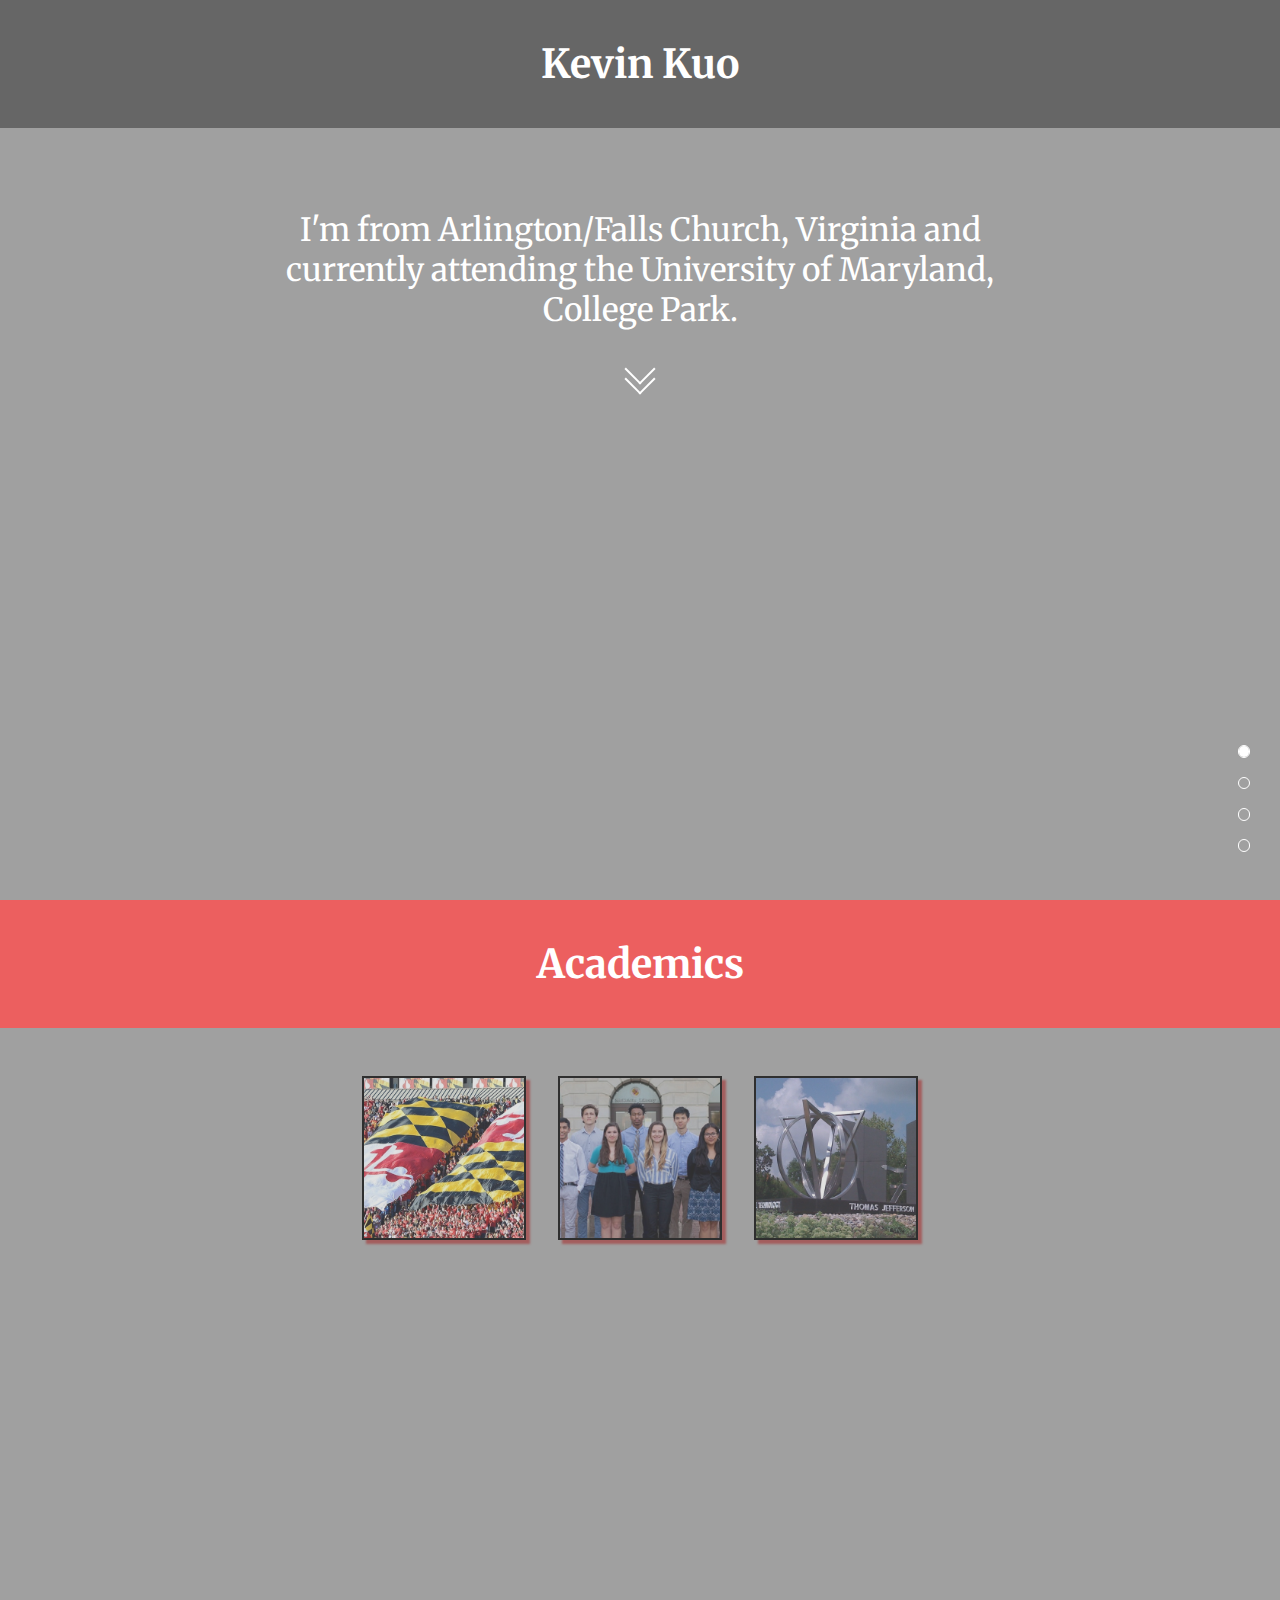
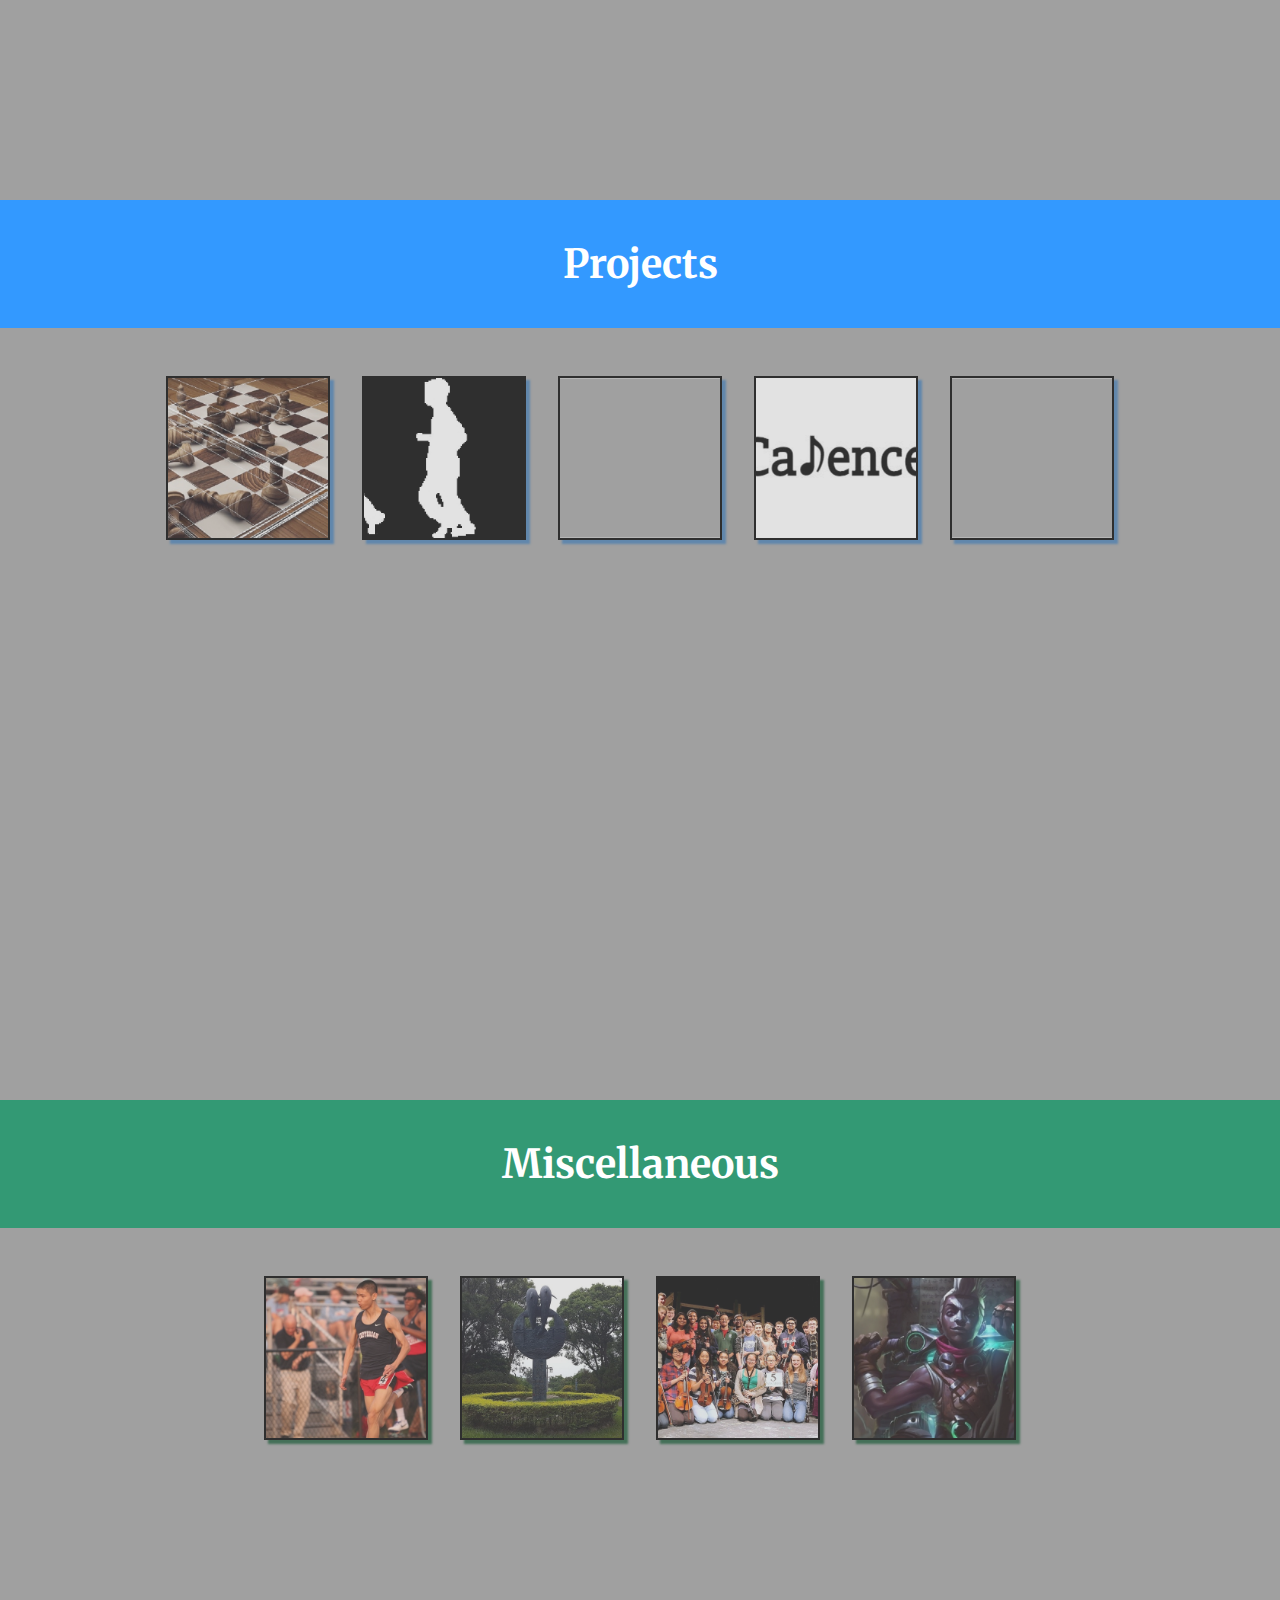
==== index.html @ a3e0287c "update aimar link" ====
<!DOCTYPE html>
<meta charset=utf-8>
	<html>
	<head>
		<link href="https://fonts.googleapis.com/css?family=Merriweather" rel="stylesheet">
		<link rel="stylesheet" type="text/css" href="assets/css/main.css">
		<script src="assets/js/jquery-3.3.1.js"></script>
		<script src="assets/js/jquery.scrollify.js"></script>
		<script src="assets/js/main.js"></script>
	</head>
    <body>
	
		<div id="home" class="section">
		
			<div class="banner active" id="banner0">
				<h1>Kevin Kuo</h1>
			</div>
			<div class="row imgs" desc="Kevin Kuo"></div>
			<div style="animation: fadeInDown 2s; overflow: hidden; margin: 0vh 20vw 0vh 20vw;">
				<p align="center">I'm from Arlington/Falls Church, Virginia and currently attending the University of Maryland, College Park.</p>
			</div>
			<div class="scroll"></div>
			<div class="scroll"></div>
		</div>
		
		<div id="academics" class="section">
		
			<div class="banner" id="banner1">
				<h1>Academics</h1>
			</div>
			
			<div class="row imgs" mySection=1 myID=0>
				<span class="imgbox" mySection=1 myid=1><img src="images/index/umd.jpg"></span>
				<span class="imgbox" mySection=1 myid=2><img src="images/index/aimar.jpg"></span>
				<span class="imgbox" mySection=1 myid=3><img src="images/index/tjhsst.jpg"></span>
			</div>
			
			<div class="content hidden">
			<div class="row single"><p>I'm majoring in Computer Science and Mathematics at UMD. I'm a member of the Gemstone Honors College and TASA (Taiwanese-American Student Association).</p></div>
			</div>
			
			<div class="content hidden">
			<div class="row single"><p><a href="https://umd-aimar.com/">Team AIMAR</a> (Artificially Intelligent Medical Assistant Robot) is an undergraduate Gemstone research team. Our goal is to combine techiniques from robotics, artificial intelligence, and bioinformatics to create a robot able to diagnose various illnesses and conditions.</p></div>
			</div>
			
			<div class="content hidden">
			<div class="row single"><p>TJHSST (Thomas Jefferson High School for Science and Technology) is a magnet high school in Alexandria, Virginia. Outside of class, I ran on the track team and played violin for Symphonic and Pit Orchestra.</p></div>
			</div>
		
		</div>
		
		<div id="projects" class="section">
			
			<div class="banner" id="banner2">
				<h1>Projects</h1>
			</div>
			
			<div class="row imgs"  mySection=2 myid=0>
				<span class="imgbox" mySection=2 myid=1><img src="images/index/chess.jpg"></span>
				<span class="imgbox" mySection=2 myid=2><img src="images/index/gait.jpg"></span>
				<span class="imgbox" mySection=2 myid=3><img src=""></span>
				<span class="imgbox" mySection=2 myid=4><img src="images/index/cadence.jpg"></span>
				<span class="imgbox" mySection=2 myid=5><img src="images/index/oasis.jpg"></span>
			</div>
			
			<div class="content hidden">
			<div class="row single"><p>My <a href="https://github.com/imkevinkuo">Github</a> contains projects from high school Artificial Intelligence and Parallel Computing courses, as well as solutions to CodeSignal and foo.bar challenges.</p></div>
			<p>Languages: C, C++, Python</p>
			</div>
			
			<div class="content hidden">
			<div class="row single"><p>This is my Computer Systems <a href="https://github.com/imkevinkuo/human-gait">senior research project</a>. It extracts data from videos of humans walking on treadmills.</p></div>
			<p>Languages: Python</p>
			</div>
			
			<div class="content hidden">
			<div class="row single"><p>Originally intended to include a large RPG storyline, <a href="elementals.html">Elementals</a> is a server-side Minecraft plugin that adds factions, abilities, and upgrades to the game.</p></div>
			<p>Languages: Java, Minecraft/Spigot API, HTML, CSS, JS</p>
			</div>
			
			<div class="content hidden">
			<div class="row single"><p><a href="rhythm.html">Cadence</a> is a work-in-progress web app that converts your taps into notated rhythm.</p></div>
			<p>Languages: HTML, CSS, JS</p>
			</div>
			
			<div class="content hidden">
			<div class="row single"><p>A Chrome extension for Travian v4. Plugs oasis troop counts into the calculator hosted on <a href="http://travian.kirilloid.ru">travian.kirlloid.ru</a>.</p><p><a href="kirilloid-oasis.zip" download>Download</a> and load into developer mode Chrome as an "unpacked extension".</p></div>
			<p>Languages: JS</p>
			</div>			
			
			
		</div>
		
		<div id="misc" class="section">
		
			<div class="banner" id="banner3">
				<h1>Miscellaneous</h1>
			</div>
			
			<div class="row imgs" mySection=3 myid=0>
				<span class="imgbox" mySection=3 myid=1><img src="images/index/trackrace.jpg"></span>
				<span class="imgbox" mySection=3 myid=2><img src="images/index/tamkangkoi.jpg"></span>
				<span class="imgbox" mySection=3 myid=3><img src="images/index/pit.jpg"></span>
				<span class="imgbox" mySection=3 myid=4><img src="images/index/ekko.jpg"></span>
			</div>
			
			<div class="content hidden">
			<div class="row single"><p>I was a captain for my high school track team and specialized in the 400m dash (and shorter races).</p></div>
			</div>
			
			<div class="content hidden">
			<div class="row single"><p>I'm a second generation Taiwanese-American. I recently visited Taiwan in summer of 2017, living for two months at Tamkang University in Taipei as part of the Overseas Study Program for Expatriate Youth.</p></div>
			</div>
			
			<div class="content hidden">
			<div class="row single"><p>I've been playing violin for 9 years. I've also transcribed a few pieces of music on <a href="https://musescore.com/user/113601/scores/5156343">Musescore</a>.</p></div>
			</div>
			
			<div class="content hidden">
			<div class="row single">
			<p>League of Legends is a MOBA-genre PC game. Here's a few articles by me and coaching I sometimes offer.</p></div>
			<div class="row triple">
			<p>Article: <a href="ekko.html">The Rise and Fall of Tank Ekko</a></p>
			<p>Analysis: <a href="jarvan.html">Jarvan IV Itemization for Top Lane</a></p>
			<p>League Coaching: <a href="https://www.leaguecoaching.gg/coach.php?id=94583">SaltMining</a></p></div>
			</div>
		</div>
    </body>
	</html>
---- assets/css/main.css ----
p, h1 {
	color: white;
	margin: 0;
	font-family: 'Merriweather', serif;
}
p {
	font-size: 2em;
	margin: 2vh 2vw 2vh 2vw;
	text-align: center;
}
h1 {
	text-align: center;
	font-size: 2.5em;
}
body {
	padding: 0;
	margin: 0;
	background-color: rgb(160, 160, 160);
}
html {
	font-size: 1em;
}
/* ARROWS */
.scroll {
	position: relative;
	font-size: 1.3em;
	display: block;
	height: 10px;
	animation: fadeInDown 1s;
}
.scroll:after {
	content: '';
	width: 20px;
	height: 20px;
	position: absolute;

	margin: auto;
	top: 10px;
	right: 0;

	left: 0;
	-webkit-animation:3s arrow infinite ease;	
	animation:3s arrow infinite ease;
}
.scroll:after {
	border-right:2px solid #FFF;
	border-bottom:2px solid #FFF;
	-ms-transform:rotate(45deg);
	-webkit-transform:rotate(45deg);
	transform:rotate(45deg);

}
@-webkit-keyframes arrow {
  0%, 100% {
    top: 0vh;
  }
  50% {
    top: 8vh;
  }
}
@keyframes arrow {
  0%, 100% {
    top: 0vh;
  }
  50% {
    top: 8vh;
  }
}

/* TOP BANNER */
.banner {
	margin: 0vh 0vw 0vh 0vw;
	height: 8rem;
	display: flex;
	align-items: center;
	animation: fadeOut 1s;
}
.banner.active {
	opacity: 1;
	animation: fadeIn 2s;
}
.banner > h1 {
	width: 100%;
	text-align: center;
}
#banner0 {
	background-color: rgba(102, 102, 102, 1);
}
#banner1 {
	background-color: rgba(236, 95, 95, 1);
}
#banner2 {
	background-color: rgba(51, 153, 255, 1);
}
#banner3 {
	background-color: rgba(51, 153, 116, 1);
}

/* IMAGE BOXES */
.row {
	display: flex;
	padding: 2rem 1rem;
	justify-content: center;
	flex-wrap: wrap;
}
.imgbox {
	width: 10rem;
	height: 10rem;
	margin: 1rem;
	border: 2px solid black;
	
	overflow: hidden;
	opacity: 0.7;
	transition: width 0.4s, opacity 0.4s;
	
	cursor: pointer;
	user-select: none;
}
.imgbox.active {
	animation: popIn 0.8s cubic-bezier(0.175, 0.885, 0.32, 1.275);
	animation-fill-mode: backwards;
}
.imgbox > img {
	height: 100%;
	width: 20rem;
	transform: translateX(-25.58%);
	transition: transform 0.4s;
}
.imgbox:not(.nohover):hover {
	width: 20rem;
	opacity: 1;
}
.imgbox:not(.nohover):hover > img {
	transform: translateX(0%);
}
#academics .imgbox {
	box-shadow: 4px 4px 2px rgb(165, 67, 67);
}
#projects .imgbox {
	box-shadow: 4px 4px 2px rgb(71, 125, 178);
}
#misc .imgbox {
	box-shadow: 4px 4px 2px rgb(31, 93, 59);
}
@keyframes popIn {
	from {
		width: 0;
		height: 0;
		border: 0px solid black;
	}
	to {
		width: 10rem;
		height: 10rem;
		border: 2px solid black;
	}
}

/* CONTENT */
.content {
	animation: fadeInDown 0.5s;
}
.single > * {
	flex-basis: 66.66%;
}
.double > * {
	flex-basis: 33.33%;
}
.triple > * {
	flex-basis: 22.22%;
}
.hidden {
	display: none;
}


/* ANIMATIONS */

@keyframes fadeOut {
	from {
		opacity: 1;
	}
	to {
		opacity: 0;
	}
}
@keyframes fadeIn {
	from {
		opacity: 0;
	}
	to {
		opacity: 1;
	}
}
@-webkit-keyframes fadeInDown {
  from {
    opacity: 0;
    -webkit-transform: translate3d(0, -6vw, 0);
    transform: translate3d(0, -6vw, 0);
  }

  to {
    opacity: 1;
    -webkit-transform: translate3d(0, 0, 0);
    transform: translate3d(0, 0, 0);
  }
}

@keyframes fadeInDown {
  from {
    opacity: 0;
    -webkit-transform: translate3d(0, -6vw, 0);
    transform: translate3d(0, -6vw, 0);
  }

  to {
    opacity: 1;
    -webkit-transform: translate3d(0, 0, 0);
    transform: translate3d(0, 0, 0);
  }
}

@-webkit-keyframes fadeInUp {
  from {
    opacity: 0;
    -webkit-transform: translate3d(0, 6vw, 0);
    transform: translate3d(0, 6vw, 0);
  }

  to {
    opacity: 1;
    -webkit-transform: translate3d(0, 0, 0);
    transform: translate3d(0, 0, 0);
  }
}

@keyframes fadeInUp {
  from {
    opacity: 0;
    -webkit-transform: translate3d(0, 6vw, 0);
    transform: translate3d(0, 6vw, 0);
  }

  to {
    opacity: 1;
    -webkit-transform: translate3d(0, 0, 0);
    transform: translate3d(0, 0, 0);
  }
}

@-webkit-keyframes fadeInLeft {
  from {
    opacity: 0;
    -webkit-transform: translate3d(-10vw, 0, 0);
    transform: translate3d(-10vw, 0, 0);
  }

  to {
    opacity: 1;
    -webkit-transform: translate3d(0, 0, 0);
    transform: translate3d(0, 0, 0);
  }
}

@keyframes fadeInLeft {
  from {
    opacity: 0;
    -webkit-transform: translate3d(-10vw, 0, 0);
    transform: translate3d(-10vw, 0, 0);
  }

  to {
    opacity: 1;
    -webkit-transform: translate3d(0, 0, 0);
    transform: translate3d(0, 0, 0);
  }
}

@-webkit-keyframes fadeInLeft {
  from {
    opacity: 0;
    -webkit-transform: translate3d(10vw, 0, 0);
    transform: translate3d(10vw, 0, 0);
  }

  to {
    opacity: 1;
    -webkit-transform: translate3d(0, 0, 0);
    transform: translate3d(0, 0, 0);
  }
}

@keyframes fadeInRight {
  from {
    opacity: 0;
    -webkit-transform: translate3d(10vw, 0, 0);
    transform: translate3d(10vw, 0, 0);
  }

  to {
    opacity: 1;
    -webkit-transform: translate3d(0, 0, 0);
    transform: translate3d(0, 0, 0);
  }
}

/* Pagination */
.pagination {
	position: fixed;
	right: 2vw;
	bottom: 2vh;
	z-index: 10;
}
.pagination li {
	display: block;
	height: 1.6vh;
	width: 1.6vh;
	margin-bottom: 1vh;
	color: white;
	position: relative;
	padding: 4px;
}
.pagination li.active:after {
	box-shadow:inset 0 0 0 5px;
}
.pagination li:after {
	-webkit-transition:box-shadow 0.5s ease;
	transition:box-shadow 0.5s ease;
	width: 1.2vh;
	height: 1.2vh;
	display: block;
	border: 1px solid;
	border-radius: 50%;
	content: '';
	position: absolute;
	margin: auto;
	top: 0;
	right: 4px;
	bottom: 0;
}
ol, ul {
	list-style: none;
}
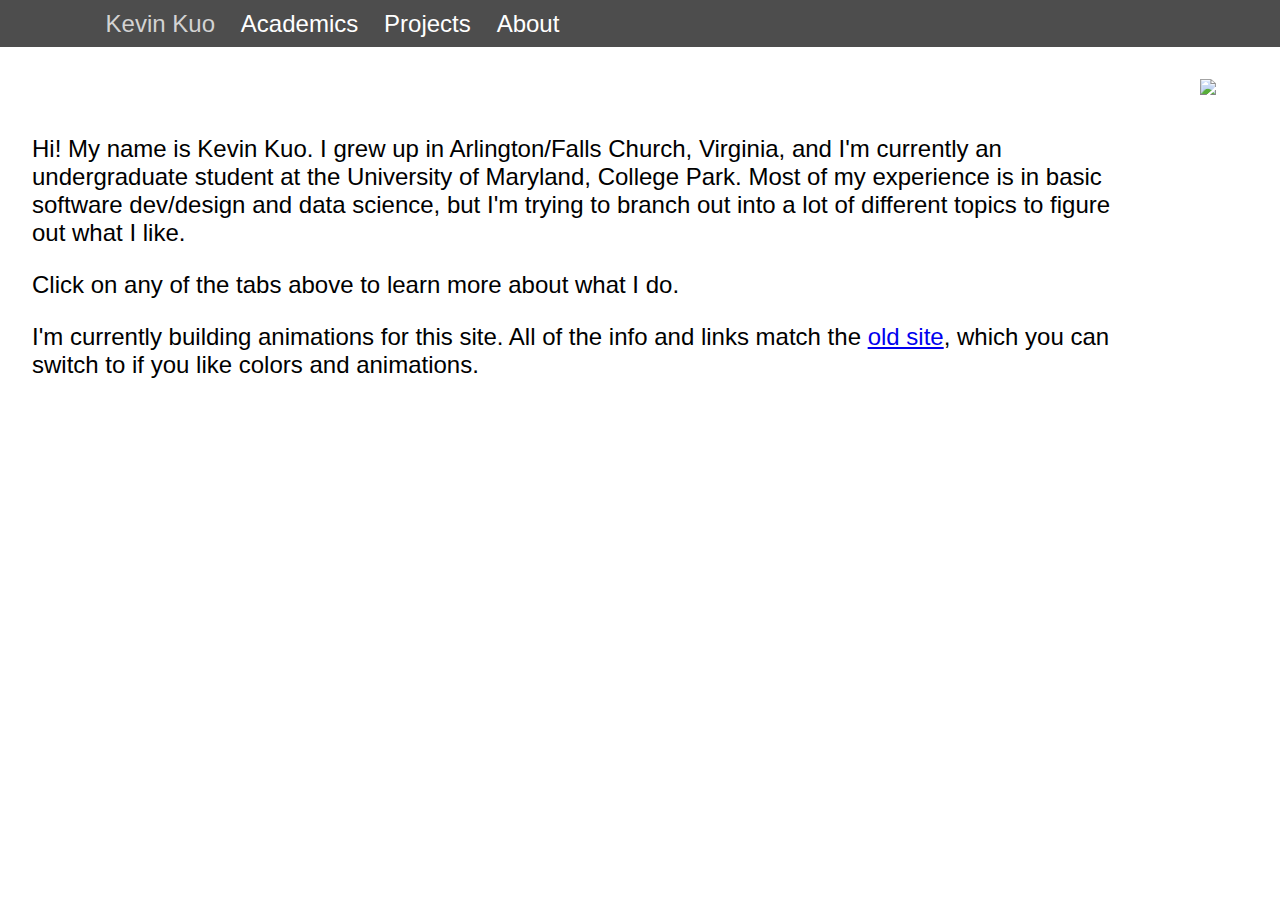
==== commit d1795d0c: "renaming files" ====
--- a/index.html
+++ b/index.html
@@ -1,40 +1,36 @@
 <!DOCTYPE html>
 <meta charset=utf-8>
-	<html>
-	<head>
-		<link href="https://fonts.googleapis.com/css?family=Merriweather" rel="stylesheet">
-		<link rel="stylesheet" type="text/css" href="assets/css/main.css">
-		<script src="assets/js/jquery-3.3.1.js"></script>
-		<script src="assets/js/jquery.scrollify.js"></script>
-		<script src="assets/js/main.js"></script>
-	</head>
-    <body>
-	
-		<div id="home" class="section">
-		
-			<div class="banner active" id="banner0">
-				<h1>Kevin Kuo</h1>
+<html>
+<head>
+	<link rel="stylesheet" type="text/css" href="assets/css/main.css">
+	<script src="assets/js/jquery-3.3.1.js"></script>
+	<script src="assets/js/main.js"></script>
+</head>
+<body>
+	<div id="navbar">
+		<span class="navbutton" id="title">Kevin Kuo</span>
+		<span class="navbutton">Academics</span>
+		<span class="navbutton">Projects</span>
+		<span class="navbutton">About</span>
+	</div>
+	<div id="wrapper">
+		<div class="section">
+			<div class="content">
+				<p>Hi! My name is Kevin Kuo. I grew up in Arlington/Falls Church, Virginia, and I'm currently an undergraduate student at the University of Maryland, College Park. Most of my experience is in basic software dev/design and data science, but I'm trying to branch out into a lot of different topics to figure out what I like.</p>
+				<p>Click on any of the tabs above to learn more about what I do.</p>
+				<p>I'm currently building animations for this site. All of the info and links match the <a href="old_index.html">old site</a>, which you can switch to if you like colors and animations.</p>
 			</div>
-			<div class="row imgs" desc="Kevin Kuo"></div>
-			<div style="animation: fadeInDown 2s; overflow: hidden; margin: 0vh 20vw 0vh 20vw;">
-				<p align="center">I'm from Arlington/Falls Church, Virginia and currently attending the University of Maryland, College Park.</p>
-			</div>
-			<div class="scroll"></div>
-			<div class="scroll"></div>
+			<img src="images/index/tourtaiwan1.jpg" height="400" width="auto">
 		</div>
 		
-		<div id="academics" class="section">
-		
-			<div class="banner" id="banner1">
-				<h1>Academics</h1>
+		<div class="section hidden">
+			<div class="carousel">
+				<div class="imgbox"><img src="images/index/umd.jpg"></div>
+				<div class="imgbox"><img src="images/index/aimar.jpg"></div>
+				<div class="imgbox"><img src="images/index/tjhsst.jpg"></div>
 			</div>
-			
-			<div class="row imgs" mySection=1 myID=0>
-				<span class="imgbox" mySection=1 myid=1><img src="images/index/umd.jpg"></span>
-				<span class="imgbox" mySection=1 myid=2><img src="images/index/aimar.jpg"></span>
-				<span class="imgbox" mySection=1 myid=3><img src="images/index/tjhsst.jpg"></span>
-			</div>
-			
+			<div class="subsection">
+			<h1>Academics</h1>
 			<div class="content hidden">
 			<div class="row single"><p>I'm majoring in Computer Science and Mathematics at UMD. I'm a member of the Gemstone Honors College and TASA (Taiwanese-American Student Association).</p></div>
 			</div>
@@ -46,35 +42,39 @@
 			<div class="content hidden">
 			<div class="row single"><p>TJHSST (Thomas Jefferson High School for Science and Technology) is a magnet high school in Alexandria, Virginia. Outside of class, I ran on the track team and played violin for Symphonic and Pit Orchestra.</p></div>
 			</div>
-		
+			</div>
 		</div>
 		
-		<div id="projects" class="section">
-			
-			<div class="banner" id="banner2">
-				<h1>Projects</h1>
+		<div class="section hidden">
+			<div class="carousel">
+				<div class="imgbox"><img src="images/index/chess.jpg"></div>
+				<div class="imgbox"><img src="images/index/gait.jpg"></div>
+				<div class="imgbox"><img src="images/index/elementals.jpg"></div>
+				<div class="imgbox"><img src="images/index/cadence.jpg"></div>
+				<div class="imgbox"><img src="images/index/oasis.jpg"></div>
+				<div class="imgbox"><img src="images/index/planner.jpg"></div>
 			</div>
 			
-			<div class="row imgs"  mySection=2 myid=0>
-				<span class="imgbox" mySection=2 myid=1><img src="images/index/chess.jpg"></span>
-				<span class="imgbox" mySection=2 myid=2><img src="images/index/gait.jpg"></span>
-				<span class="imgbox" mySection=2 myid=3><img src=""></span>
-				<span class="imgbox" mySection=2 myid=4><img src="images/index/cadence.jpg"></span>
-				<span class="imgbox" mySection=2 myid=5><img src="images/index/oasis.jpg"></span>
-			</div>
-			
+			<div class="subsection">
+			<h1>Projects</h1>
 			<div class="content hidden">
-			<div class="row single"><p>My <a href="https://github.com/imkevinkuo">Github</a> contains projects from high school Artificial Intelligence and Parallel Computing courses, as well as solutions to CodeSignal and foo.bar challenges.</p></div>
+			<div class="row single">
+			<p>Link: <a href="https://github.com/imkevinkuo/">github.com</a></p>
+			<p>My Github contains projects from high school Artificial Intelligence and Parallel Computing courses, as well as solutions to CodeSignal and foo.bar challenges.</p></div>
 			<p>Languages: C, C++, Python</p>
 			</div>
 			
 			<div class="content hidden">
-			<div class="row single"><p>This is my Computer Systems <a href="https://github.com/imkevinkuo/human-gait">senior research project</a>. It extracts data from videos of humans walking on treadmills.</p></div>
+			<div class="row single">
+			<p>Link: <a href="https://github.com/imkevinkuo/human-gait">github.com</a></p>
+			<p>This is my Computer Systems senior research project. It extracts data from videos of humans walking on treadmills.</p></div>
 			<p>Languages: Python</p>
 			</div>
 			
 			<div class="content hidden">
-			<div class="row single"><p>Originally intended to include a large RPG storyline, <a href="elementals.html">Elementals</a> is a server-side Minecraft plugin that adds factions, abilities, and upgrades to the game.</p></div>
+			<div class="row single">
+			<p>Link: <a href="elementals.html">Elementals</a></p>
+			<p>This is a server-side plugin for Minecraft. It adds a large amount of combat-based content, and the overview website provides a loose RPG plot.</p></div>
 			<p>Languages: Java, Minecraft/Spigot API, HTML, CSS, JS</p>
 			</div>
 			
@@ -84,46 +84,39 @@
 			</div>
 			
 			<div class="content hidden">
-			<div class="row single"><p>A Chrome extension for Travian v4. Plugs oasis troop counts into the calculator hosted on <a href="http://travian.kirilloid.ru">travian.kirlloid.ru</a>.</p><p><a href="kirilloid-oasis.zip" download>Download</a> and load into developer mode Chrome as an "unpacked extension".</p></div>
-			<p>Languages: JS</p>
-			</div>			
-			
-			
+			<div class="row single"><p>Travian is a web browser war simulation game. <a href="travian.html">Here</a> are two tools that automate game tasks.</p></div>
+			<p>Languages: Python, JS</p>
+			</div>
+
+			<div class="content hidden">
+			<div class="row single"><p>This <a href="https://goo.gl/Ua4hGs">spreadsheet</a> helps UMD CS/Math Gemstone students make 4-year academic plans.</p><p>Data on all Gen-Ed, CS, and Math courses are pulled from <a href="https://app.testudo.umd.edu/soc/">Testudo</a> using a Python script.</p></div>
+			<p>Languages: Python, Sheets</p>
+			</div>
+			</div>
 		</div>
 		
-		<div id="misc" class="section">
-		
-			<div class="banner" id="banner3">
-				<h1>Miscellaneous</h1>
+		<div class="section hidden">
+			<div class="carousel">
+				<div class="imgbox"><img src="images/index/trackrace.jpg"></div>
+				<div class="imgbox"><img src="images/index/tamkangkoi.jpg"></div>
+				<div class="imgbox"><img src="images/index/pit.jpg"></div>
 			</div>
 			
-			<div class="row imgs" mySection=3 myid=0>
-				<span class="imgbox" mySection=3 myid=1><img src="images/index/trackrace.jpg"></span>
-				<span class="imgbox" mySection=3 myid=2><img src="images/index/tamkangkoi.jpg"></span>
-				<span class="imgbox" mySection=3 myid=3><img src="images/index/pit.jpg"></span>
-				<span class="imgbox" mySection=3 myid=4><img src="images/index/ekko.jpg"></span>
-			</div>
-			
+			<div class="subsection">
+			<h1>About</h1>
 			<div class="content hidden">
 			<div class="row single"><p>I was a captain for my high school track team and specialized in the 400m dash (and shorter races).</p></div>
 			</div>
 			
 			<div class="content hidden">
-			<div class="row single"><p>I'm a second generation Taiwanese-American. I recently visited Taiwan in summer of 2017, living for two months at Tamkang University in Taipei as part of the Overseas Study Program for Expatriate Youth.</p></div>
+			<div class="row single"><p>I'm a second generation Taiwanese-American. I recently lived in Taiwan during June-August 2017 at Tamkang University (Taipei) as part of the Overseas Study Program for Expatriate Youth.</p></div>
 			</div>
 			
 			<div class="content hidden">
-			<div class="row single"><p>I've been playing violin for 9 years. I've also transcribed a few pieces of music on <a href="https://musescore.com/user/113601/scores/5156343">Musescore</a>.</p></div>
+			<div class="row single"><p>I play the violin, and enjoy indie pop + theatre musical soundtracks. I've also transcribed a few pieces of music on <a href="https://musescore.com/user/113601">Musescore</a>.</p></div>
 			</div>
-			
-			<div class="content hidden">
-			<div class="row single">
-			<p>League of Legends is a MOBA-genre PC game. Here's a few articles by me and coaching I sometimes offer.</p></div>
-			<div class="row triple">
-			<p>Article: <a href="ekko.html">The Rise and Fall of Tank Ekko</a></p>
-			<p>Analysis: <a href="jarvan.html">Jarvan IV Itemization for Top Lane</a></p>
-			<p>League Coaching: <a href="https://www.leaguecoaching.gg/coach.php?id=94583">SaltMining</a></p></div>
 			</div>
 		</div>
-    </body>
-	</html>+	</div>
+</body>
+</html>--- a/assets/css/main.css
+++ b/assets/css/main.css
@@ -1,109 +1,90 @@
-p, h1 {
-	color: white;
-	margin: 0;
-	font-family: 'Merriweather', serif;
+html {
+	font-size: 1em;
+	font-family: Verdana, Geneva, sans-serif
 }
 p {
-	font-size: 2em;
-	margin: 2vh 2vw 2vh 2vw;
-	text-align: center;
+	color: black;
+	font-size: 1.5rem;
 }
 h1 {
-	text-align: center;
-	font-size: 2.5em;
+	font-size: 2rem;
 }
 body {
 	padding: 0;
 	margin: 0;
-	background-color: rgb(160, 160, 160);
-}
-html {
-	font-size: 1em;
-}
-/* ARROWS */
-.scroll {
-	position: relative;
-	font-size: 1.3em;
-	display: block;
-	height: 10px;
-	animation: fadeInDown 1s;
-}
-.scroll:after {
-	content: '';
-	width: 20px;
-	height: 20px;
-	position: absolute;
-
-	margin: auto;
-	top: 10px;
-	right: 0;
-
-	left: 0;
-	-webkit-animation:3s arrow infinite ease;	
-	animation:3s arrow infinite ease;
-}
-.scroll:after {
-	border-right:2px solid #FFF;
-	border-bottom:2px solid #FFF;
-	-ms-transform:rotate(45deg);
-	-webkit-transform:rotate(45deg);
-	transform:rotate(45deg);
-
-}
-@-webkit-keyframes arrow {
-  0%, 100% {
-    top: 0vh;
-  }
-  50% {
-    top: 8vh;
-  }
-}
-@keyframes arrow {
-  0%, 100% {
-    top: 0vh;
-  }
-  50% {
-    top: 8vh;
-  }
-}
-
-/* TOP BANNER */
-.banner {
-	margin: 0vh 0vw 0vh 0vw;
-	height: 8rem;
+	overflow: auto;
+	font-size: 1.5rem;
+}
+/* Navigation */
+#navbar  {
+	text-align: left;
+	text-decoration: none;
+	background-color: #4d4d4d;
+	overflow: hidden;
+	width: 100%;
+	padding: 0.4em 0 0.4em 0;
+	user-select: none;
+}
+#title {
+	color: lightgrey;
+	margin-left: 4em;
+}
+.navbutton {
+	color: white;
+	padding: 0.4em 0.4em 0.4em 0.4em;
+	cursor: pointer;
+}
+
+.navbutton:hover {
+  background-color: #333333;
+}
+
+/* Body */
+#wrapper {
+	margin: 0 4rem 0 2rem;
+}
+
+.section {
+	z-index: 1;
+	display: flex;
+	padding: 2rem 0rem;
+	justify-content: left;
+}
+
+.carousel {
+	flex: 0 0 24rem;
+	height: 36rem;
+}
+.imgnav {
+	flex: 0 0 4rem;
 	display: flex;
 	align-items: center;
-	animation: fadeOut 1s;
-}
-.banner.active {
+	justify-content: center;
+	flex-direction: column;
+}
+/* Arrow */
+.arrow {
+	margin: 0 auto;
+	border: solid black;
+	border-width: 0 0.5rem 0.5rem 0;
+	padding: 1rem;
+	opacity: 0.6;
+}
+.arrow:hover {
 	opacity: 1;
-	animation: fadeIn 2s;
-}
-.banner > h1 {
-	width: 100%;
-	text-align: center;
-}
-#banner0 {
-	background-color: rgba(102, 102, 102, 1);
-}
-#banner1 {
-	background-color: rgba(236, 95, 95, 1);
-}
-#banner2 {
-	background-color: rgba(51, 153, 255, 1);
-}
-#banner3 {
-	background-color: rgba(51, 153, 116, 1);
+}
+.up {
+  transform: rotate(-135deg);
+  -webkit-transform: rotate(-135deg);
+}
+.down {
+  transform: rotate(45deg);
+  -webkit-transform: rotate(45deg);
 }
 
 /* IMAGE BOXES */
-.row {
-	display: flex;
-	padding: 2rem 1rem;
-	justify-content: center;
-	flex-wrap: wrap;
-}
 .imgbox {
+	z-index: 2;
 	width: 10rem;
 	height: 10rem;
 	margin: 1rem;
@@ -111,14 +92,12 @@
 	
 	overflow: hidden;
 	opacity: 0.7;
-	transition: width 0.4s, opacity 0.4s;
+	transition: width 0.4s, opacity 0.2s;
 	
 	cursor: pointer;
 	user-select: none;
-}
-.imgbox.active {
-	animation: popIn 0.8s cubic-bezier(0.175, 0.885, 0.32, 1.275);
-	animation-fill-mode: backwards;
+	flex: 0 0 auto;
+	box-shadow: 4px 4px 2px grey;
 }
 .imgbox > img {
 	height: 100%;
@@ -126,47 +105,18 @@
 	transform: translateX(-25.58%);
 	transition: transform 0.4s;
 }
-.imgbox:not(.nohover):hover {
+.imgbox.active {
 	width: 20rem;
 	opacity: 1;
 }
-.imgbox:not(.nohover):hover > img {
+.imgbox.active > img {
 	transform: translateX(0%);
 }
-#academics .imgbox {
-	box-shadow: 4px 4px 2px rgb(165, 67, 67);
-}
-#projects .imgbox {
-	box-shadow: 4px 4px 2px rgb(71, 125, 178);
-}
-#misc .imgbox {
-	box-shadow: 4px 4px 2px rgb(31, 93, 59);
-}
-@keyframes popIn {
-	from {
-		width: 0;
-		height: 0;
-		border: 0px solid black;
-	}
-	to {
-		width: 10rem;
-		height: 10rem;
-		border: 2px solid black;
-	}
-}
-
 /* CONTENT */
 .content {
+	z-index: 0;
 	animation: fadeInDown 0.5s;
-}
-.single > * {
-	flex-basis: 66.66%;
-}
-.double > * {
-	flex-basis: 33.33%;
-}
-.triple > * {
-	flex-basis: 22.22%;
+	margin: 2rem 4rem 0rem 0rem;
 }
 .hidden {
 	display: none;
@@ -301,42 +251,4 @@
     -webkit-transform: translate3d(0, 0, 0);
     transform: translate3d(0, 0, 0);
   }
-}
-
-/* Pagination */
-.pagination {
-	position: fixed;
-	right: 2vw;
-	bottom: 2vh;
-	z-index: 10;
-}
-.pagination li {
-	display: block;
-	height: 1.6vh;
-	width: 1.6vh;
-	margin-bottom: 1vh;
-	color: white;
-	position: relative;
-	padding: 4px;
-}
-.pagination li.active:after {
-	box-shadow:inset 0 0 0 5px;
-}
-.pagination li:after {
-	-webkit-transition:box-shadow 0.5s ease;
-	transition:box-shadow 0.5s ease;
-	width: 1.2vh;
-	height: 1.2vh;
-	display: block;
-	border: 1px solid;
-	border-radius: 50%;
-	content: '';
-	position: absolute;
-	margin: auto;
-	top: 0;
-	right: 4px;
-	bottom: 0;
-}
-ol, ul {
-	list-style: none;
 }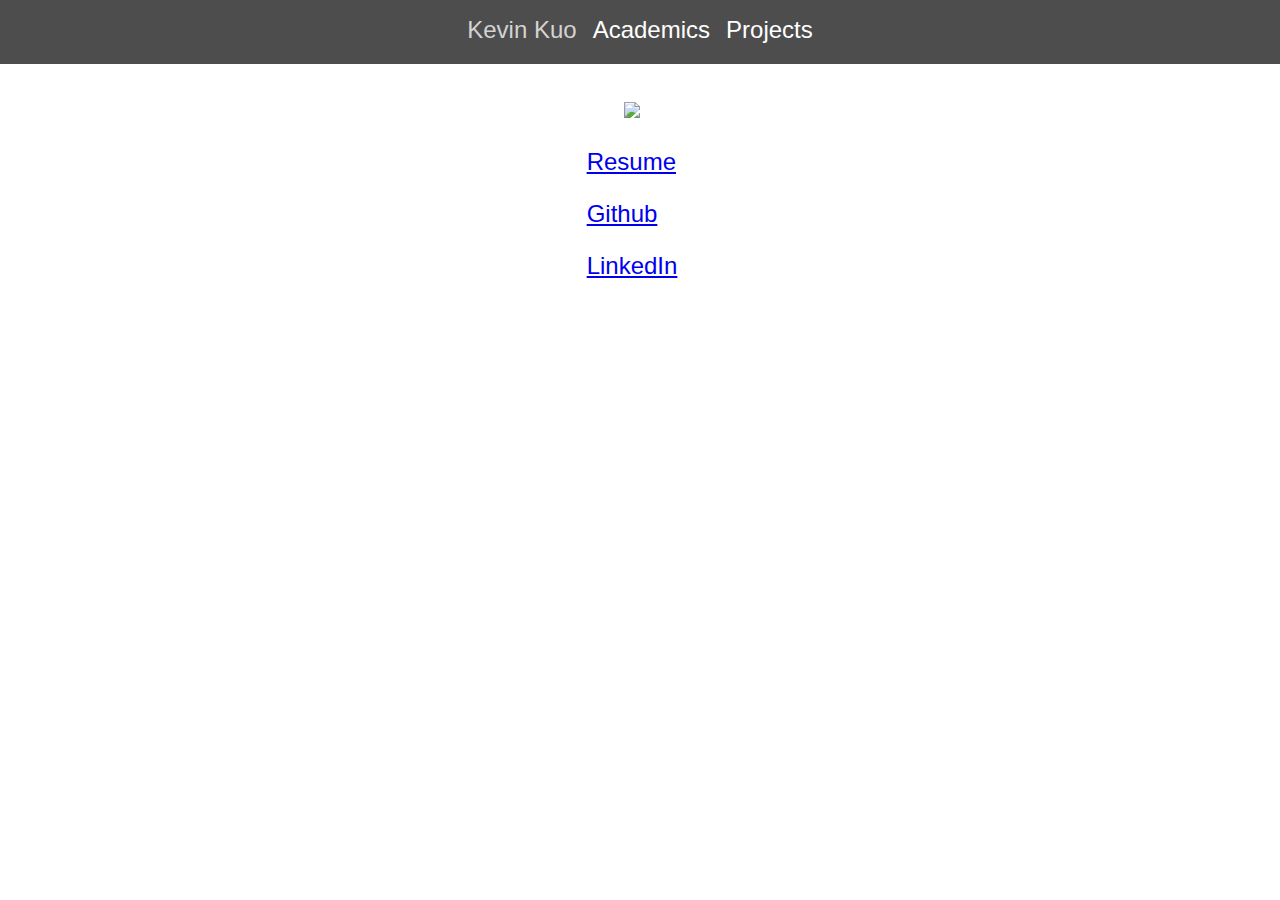
==== commit 265c2683: "Removed misc" ====
--- a/index.html
+++ b/index.html
@@ -1,7 +1,9 @@
 <!DOCTYPE html>
 <meta charset=utf-8>
+<meta name="viewport" content="width=device-width, initial-scale=1.0">
 <html>
 <head>
+	<link rel="stylesheet" href="https://use.fontawesome.com/releases/v5.5.0/css/all.css" integrity="sha384-B4dIYHKNBt8Bc12p+WXckhzcICo0wtJAoU8YZTY5qE0Id1GSseTk6S+L3BlXeVIU" crossorigin="anonymous">
 	<link rel="stylesheet" type="text/css" href="assets/css/main.css">
 	<script src="assets/js/jquery-3.3.1.js"></script>
 	<script src="assets/js/main.js"></script>
@@ -11,110 +13,99 @@
 		<span class="navbutton" id="title">Kevin Kuo</span>
 		<span class="navbutton">Academics</span>
 		<span class="navbutton">Projects</span>
-		<span class="navbutton">About</span>
 	</div>
 	<div id="wrapper">
-		<div class="section">
-			<div class="content">
-				<p>Hi! My name is Kevin Kuo. I grew up in Arlington/Falls Church, Virginia, and I'm currently an undergraduate student at the University of Maryland, College Park. Most of my experience is in basic software dev/design and data science, but I'm trying to branch out into a lot of different topics to figure out what I like.</p>
-				<p>Click on any of the tabs above to learn more about what I do.</p>
-				<p>I'm currently building animations for this site. All of the info and links match the <a href="old_index.html">old site</a>, which you can switch to if you like colors and animations.</p>
+		<div class="section hidden" id="start">
+			<div id="profile">
+				<img src="images/index/tourtaiwan1.jpg" height="300" width="auto">
 			</div>
-			<img src="images/index/tourtaiwan1.jpg" height="400" width="auto">
+			<div id="info">
+				<p><i class="fas fa-address-book"></i> <a href="Kevin Kuo CS Resume.pdf">Resume</a></p>
+				<p><i class="fab fa-github"></i> <a href="https://github.com/imkevinkuo">Github</a></p>
+				<p><i class="fab fa-linkedin"></i> <a href="https://www.linkedin.com/in/kevin-kuo-6b1676166/">LinkedIn</a></p>
+			</div>
 		</div>
 		
 		<div class="section hidden">
 			<div class="carousel">
 				<div class="imgbox"><img src="images/index/umd.jpg"></div>
-				<div class="imgbox"><img src="images/index/aimar.jpg"></div>
 				<div class="imgbox"><img src="images/index/tjhsst.jpg"></div>
+				<div class="imgbox"><img src="images/index/codesignal.jpg"></div>
 			</div>
-			<div class="subsection">
-			<h1>Academics</h1>
-			<div class="content hidden">
-			<div class="row single"><p>I'm majoring in Computer Science and Mathematics at UMD. I'm a member of the Gemstone Honors College and TASA (Taiwanese-American Student Association).</p></div>
-			</div>
-			
-			<div class="content hidden">
-			<div class="row single"><p><a href="https://umd-aimar.com/">Team AIMAR</a> (Artificially Intelligent Medical Assistant Robot) is an undergraduate Gemstone research team. Our goal is to combine techiniques from robotics, artificial intelligence, and bioinformatics to create a robot able to diagnose various illnesses and conditions.</p></div>
-			</div>
-			
-			<div class="content hidden">
-			<div class="row single"><p>TJHSST (Thomas Jefferson High School for Science and Technology) is a magnet high school in Alexandria, Virginia. Outside of class, I ran on the track team and played violin for Symphonic and Pit Orchestra.</p></div>
-			</div>
+			<div class="subsection"> <h1>Academics</h1>
+				<div class="content hidden">
+				<p>I'm majoring in Computer Science and Mathematics at UMD. I'm currently doing research in CS Departmental Honors and serving as a Teaching Assistant for CMSC216: Intro to Computer Systems.</p>
+				</div>
+				
+				<div class="content hidden">
+				<p>TJHSST (Thomas Jefferson High School for Science and Technology) is a magnet high school in Alexandria, Virginia. Outside of class, I ran on the track team and played violin for Symphonic and Pit Orchestra.</p>
+				</div>
+				
+				<div class="content hidden">
+				<p>Coding report: <a href="https://app.codesignal.com/coding-report/otHLNnynXZ7a8FoyR-ARsxo2wAFXXoYAroEJrdeTCp">24601</a></p>
+				<p>CodeSignal is a coding exercise and contest site.</p>
+				</div>
 			</div>
 		</div>
 		
 		<div class="section hidden">
 			<div class="carousel">
+				<div class="imgbox"><img src="images/index/gait.jpg"></div>
+				<div class="imgbox"><img src="images/index/aimar.jpg"></div>
 				<div class="imgbox"><img src="images/index/chess.jpg"></div>
-				<div class="imgbox"><img src="images/index/gait.jpg"></div>
+				<div class="imgbox"><img src="images/index/umdplanner.jpg"></div>
 				<div class="imgbox"><img src="images/index/elementals.jpg"></div>
 				<div class="imgbox"><img src="images/index/cadence.jpg"></div>
 				<div class="imgbox"><img src="images/index/oasis.jpg"></div>
 				<div class="imgbox"><img src="images/index/planner.jpg"></div>
 			</div>
-			
-			<div class="subsection">
-			<h1>Projects</h1>
-			<div class="content hidden">
-			<div class="row single">
-			<p>Link: <a href="https://github.com/imkevinkuo/">github.com</a></p>
-			<p>My Github contains projects from high school Artificial Intelligence and Parallel Computing courses, as well as solutions to CodeSignal and foo.bar challenges.</p></div>
-			<p>Languages: C, C++, Python</p>
-			</div>
-			
-			<div class="content hidden">
-			<div class="row single">
-			<p>Link: <a href="https://github.com/imkevinkuo/human-gait">github.com</a></p>
-			<p>This is my Computer Systems senior research project. It extracts data from videos of humans walking on treadmills.</p></div>
-			<p>Languages: Python</p>
-			</div>
-			
-			<div class="content hidden">
-			<div class="row single">
-			<p>Link: <a href="elementals.html">Elementals</a></p>
-			<p>This is a server-side plugin for Minecraft. It adds a large amount of combat-based content, and the overview website provides a loose RPG plot.</p></div>
-			<p>Languages: Java, Minecraft/Spigot API, HTML, CSS, JS</p>
-			</div>
-			
-			<div class="content hidden">
-			<div class="row single"><p><a href="rhythm.html">Cadence</a> is a work-in-progress web app that converts your taps into notated rhythm.</p></div>
-			<p>Languages: HTML, CSS, JS</p>
-			</div>
-			
-			<div class="content hidden">
-			<div class="row single"><p>Travian is a web browser war simulation game. <a href="travian.html">Here</a> are two tools that automate game tasks.</p></div>
-			<p>Languages: Python, JS</p>
-			</div>
+				
+			<div class="subsection"> <h1>Projects</h1>
+				<div class="content hidden">
+				<p>Link: <a href="https://github.com/imkevinkuo/human-gait">github.com</a></p>
+				<p>Languages: Python</p>
+				<p>This is my Computer Systems senior research project. It extracts data from videos of humans walking on treadmills.</p>
+				</div>
+				
+				<div class="content hidden">
+				<p><a href="https://umd-aimar.com/">Team AIMAR</a> (Artificially Intelligent Medical Assistant Robot) is an undergraduate Gemstone research team. Our goal is to combine techiniques from robotics, artificial intelligence, and bioinformatics to create a robot able to diagnose various illnesses and conditions.</p>
+				</div>
+				
+				<div class="content hidden">
+				<p>Link: <a href="https://github.com/imkevinkuo/tjhsst">github.com</a></p>
+				<p>Languages: C, C++, Python</p>
+				<p>My Github contains projects from high school Artificial Intelligence and Parallel Computing courses, as well as solutions to CodeSignal and foo.bar challenges.</p>
+				</div>
+				
+				<div class="content hidden">
+				<p>Link: <a href="https://imkevinkuo.pythonanywhere.com/">PythonAnywhere</a></p>
+				<p>Languages: Python, HTML, CSS, JS</p>
+				<p>This web app helps UMD students make 4-year academic plans and check if they fulfill Gen-Ed requirements.</p>
+				</div>
+				
+				<div class="content hidden">
+				<p>Link: <a href="elementals.html">Elementals</a></p>
+				<p>Languages: Java, Minecraft/Spigot API, HTML, CSS, JS</p>
+				<p>This is a server-side plugin for Minecraft. It adds a large amount of combat-based content, and the overview website provides a loose RPG plot.</p>
+				</div>
+				
+				<div class="content hidden">
+				<p>Link: <a href="rhythm.html">Cadence</a></p>
+				<p>Languages: HTML, CSS, JS</p>
+				<p>Cadence web app that converts your taps into notated rhythm.</p>
+				</div>
+				
+				<div class="content hidden">
+				<p>Link: <a href="travian.html">Travian Tools</a></p>
+				<p>Languages: Python, JS</p>
+				<p>Travian is a web browser war simulation game. These are two tools that automate game tasks.</p>
+				</div>
 
-			<div class="content hidden">
-			<div class="row single"><p>This <a href="https://goo.gl/Ua4hGs">spreadsheet</a> helps UMD CS/Math Gemstone students make 4-year academic plans.</p><p>Data on all Gen-Ed, CS, and Math courses are pulled from <a href="https://app.testudo.umd.edu/soc/">Testudo</a> using a Python script.</p></div>
-			<p>Languages: Python, Sheets</p>
-			</div>
-			</div>
-		</div>
-		
-		<div class="section hidden">
-			<div class="carousel">
-				<div class="imgbox"><img src="images/index/trackrace.jpg"></div>
-				<div class="imgbox"><img src="images/index/tamkangkoi.jpg"></div>
-				<div class="imgbox"><img src="images/index/pit.jpg"></div>
-			</div>
-			
-			<div class="subsection">
-			<h1>About</h1>
-			<div class="content hidden">
-			<div class="row single"><p>I was a captain for my high school track team and specialized in the 400m dash (and shorter races).</p></div>
-			</div>
-			
-			<div class="content hidden">
-			<div class="row single"><p>I'm a second generation Taiwanese-American. I recently lived in Taiwan during June-August 2017 at Tamkang University (Taipei) as part of the Overseas Study Program for Expatriate Youth.</p></div>
-			</div>
-			
-			<div class="content hidden">
-			<div class="row single"><p>I play the violin, and enjoy indie pop + theatre musical soundtracks. I've also transcribed a few pieces of music on <a href="https://musescore.com/user/113601">Musescore</a>.</p></div>
-			</div>
+				<div class="content hidden">
+				<p>Link: <a href="https://goo.gl/Ua4hGs">Download Google Sheet</a></p>
+				<p>Languages: Python, Sheets</p>
+				<p>This Google Sheet helps UMD CS/Math Gemstone students make 4-year academic plans.</p><p>Data on all Gen-Ed, CS, and Math courses are pulled from <a href="https://app.testudo.umd.edu/soc/">Testudo</a> using a Python script.</p>
+				</div>
 			</div>
 		</div>
 	</div>
--- a/assets/css/main.css
+++ b/assets/css/main.css
@@ -12,36 +12,43 @@
 body {
 	padding: 0;
 	margin: 0;
-	overflow: auto;
+	overflow-x: hidden;
+	overflow-y: scroll;
 	font-size: 1.5rem;
 }
 /* Navigation */
 #navbar  {
-	text-align: left;
-	text-decoration: none;
+	display: flex;
+	justify-content: center;
+	align-items: center;
+	position: fixed;
+	top: 0;
+	z-index: 10000;
 	background-color: #4d4d4d;
 	overflow: hidden;
 	width: 100%;
-	padding: 0.4em 0 0.4em 0;
+	height: 4rem;
 	user-select: none;
 }
 #title {
 	color: lightgrey;
-	margin-left: 4em;
 }
 .navbutton {
 	color: white;
-	padding: 0.4em 0.4em 0.4em 0.4em;
+	padding: 1rem 0.5rem;
+	height: 2rem;
+	background-color: #4d4d4d;
 	cursor: pointer;
+	transition: transform 0.2s;
 }
 
 .navbutton:hover {
-  background-color: #333333;
+	transform: translateY(-0.3rem);
 }
 
 /* Body */
 #wrapper {
-	margin: 0 4rem 0 2rem;
+	margin: 2rem 4rem 0 3rem;
 }
 
 .section {
@@ -51,72 +58,70 @@
 	justify-content: left;
 }
 
+.subsection {
+	position: fixed;
+	top: 4rem;
+	left: 26rem;
+}
+
 .carousel {
 	flex: 0 0 24rem;
 	height: 36rem;
 }
-.imgnav {
-	flex: 0 0 4rem;
-	display: flex;
-	align-items: center;
-	justify-content: center;
-	flex-direction: column;
-}
-/* Arrow */
-.arrow {
-	margin: 0 auto;
-	border: solid black;
-	border-width: 0 0.5rem 0.5rem 0;
-	padding: 1rem;
-	opacity: 0.6;
-}
-.arrow:hover {
-	opacity: 1;
-}
-.up {
-  transform: rotate(-135deg);
-  -webkit-transform: rotate(-135deg);
-}
-.down {
-  transform: rotate(45deg);
-  -webkit-transform: rotate(45deg);
-}
 
 /* IMAGE BOXES */
 .imgbox {
-	z-index: 2;
 	width: 10rem;
 	height: 10rem;
 	margin: 1rem;
 	border: 2px solid black;
+	box-shadow: 4px 4px 2px grey;
 	
 	overflow: hidden;
-	opacity: 0.7;
-	transition: width 0.4s, opacity 0.2s;
+	transition: width 0.3s;
 	
 	cursor: pointer;
 	user-select: none;
-	flex: 0 0 auto;
-	box-shadow: 4px 4px 2px grey;
+	
 }
 .imgbox > img {
 	height: 100%;
 	width: 20rem;
 	transform: translateX(-25.58%);
-	transition: transform 0.4s;
+	transition: transform 0.3s;
 }
 .imgbox.active {
 	width: 20rem;
-	opacity: 1;
 }
 .imgbox.active > img {
 	transform: translateX(0%);
 }
+#start {
+	justify-content: center;
+	align-items: center;
+	flex-direction: column;
+}
+#info {
+	flex: 0 0 12rem;
+}
+
+#info > p {
+	animation: fadeInDown 0.5s;
+	animation-fill-mode: both;
+	transition: transform 0.2s;
+}
+
+#profile {
+	animation: fadeIn 0.5s;
+	margin: 2rem 0 0 0;
+	animation-fill-mode: both;
+}
 /* CONTENT */
+/* just have this scroll with page*/
 .content {
 	z-index: 0;
 	animation: fadeInDown 0.5s;
-	margin: 2rem 4rem 0rem 0rem;
+	margin: 2rem 8rem 0rem 0rem;
 }
 .hidden {
 	display: none;
@@ -126,129 +131,77 @@
 /* ANIMATIONS */
 
 @keyframes fadeOut {
-	from {
-		opacity: 1;
-	}
-	to {
-		opacity: 0;
-	}
+	from {opacity: 1;}
+	to {opacity: 0;}
 }
 @keyframes fadeIn {
-	from {
-		opacity: 0;
-	}
-	to {
-		opacity: 1;
-	}
+	from {opacity: 0;}
+	to {opacity: 1;}
 }
 @-webkit-keyframes fadeInDown {
-  from {
-    opacity: 0;
-    -webkit-transform: translate3d(0, -6vw, 0);
-    transform: translate3d(0, -6vw, 0);
-  }
-
-  to {
-    opacity: 1;
-    -webkit-transform: translate3d(0, 0, 0);
-    transform: translate3d(0, 0, 0);
-  }
+  from {opacity: 0;-webkit-transform: translate3d(0, -3rem, 0);}
+  to {opacity: 1;-webkit-transform: translate3d(0, 0, 0);}
 }
 
 @keyframes fadeInDown {
-  from {
-    opacity: 0;
-    -webkit-transform: translate3d(0, -6vw, 0);
-    transform: translate3d(0, -6vw, 0);
-  }
-
-  to {
-    opacity: 1;
-    -webkit-transform: translate3d(0, 0, 0);
-    transform: translate3d(0, 0, 0);
-  }
+  from {opacity: 0;transform: translate3d(0, -3rem, 0);}
+  to {opacity: 1;transform: translate3d(0, 0, 0);}
 }
 
 @-webkit-keyframes fadeInUp {
-  from {
-    opacity: 0;
-    -webkit-transform: translate3d(0, 6vw, 0);
-    transform: translate3d(0, 6vw, 0);
-  }
-
-  to {
-    opacity: 1;
-    -webkit-transform: translate3d(0, 0, 0);
-    transform: translate3d(0, 0, 0);
-  }
+  from {opacity: 0;-webkit-transform: translate3d(0, 3rem, 0);}
+  to {opacity: 1;-webkit-transform: translate3d(0, 0, 0);}
 }
 
 @keyframes fadeInUp {
-  from {
-    opacity: 0;
-    -webkit-transform: translate3d(0, 6vw, 0);
-    transform: translate3d(0, 6vw, 0);
-  }
-
-  to {
-    opacity: 1;
-    -webkit-transform: translate3d(0, 0, 0);
-    transform: translate3d(0, 0, 0);
-  }
+  from {opacity: 0;transform: translate3d(0, 3rem, 0);}
+  to {opacity: 1;transform: translate3d(0, 0, 0);}
+}
+@-webkit-keyframes fadeOutUp {
+  from {opacity: 1;-webkit-transform: translate3d(0, 0, 0);}
+  to {opacity: 0;-webkit-transform: translate3d(0, -3rem, 0);}
+}
+
+@keyframes fadeOutUp {
+  from {opacity: 1;transform: translate3d(0, 0, 0);}
+  to {opacity: 0;transform: translate3d(0, -3rem, 0);}
+}
+@-webkit-keyframes fadeOutLeft {
+  from {opacity: 1;-webkit-transform: translate3d(0, 0, 0);}
+  to {opacity: 0;-webkit-transform: translate3d(-3rem, 0, 0);}
+}
+
+@keyframes fadeOutLeft {
+  from {opacity: 1;transform: translate3d(0, 0, 0);}
+  to {opacity: 0;transform: translate3d(-3rem, 0, 0);}
 }
 
 @-webkit-keyframes fadeInLeft {
-  from {
-    opacity: 0;
-    -webkit-transform: translate3d(-10vw, 0, 0);
-    transform: translate3d(-10vw, 0, 0);
-  }
-
-  to {
-    opacity: 1;
-    -webkit-transform: translate3d(0, 0, 0);
-    transform: translate3d(0, 0, 0);
-  }
+  from {opacity: 0;-webkit-transform: translate3d(-3rem, 0, 0);}
+  to {opacity: 1;-webkit-transform: translate3d(0, 0, 0);}
 }
 
 @keyframes fadeInLeft {
-  from {
-    opacity: 0;
-    -webkit-transform: translate3d(-10vw, 0, 0);
-    transform: translate3d(-10vw, 0, 0);
-  }
-
-  to {
-    opacity: 1;
-    -webkit-transform: translate3d(0, 0, 0);
-    transform: translate3d(0, 0, 0);
-  }
-}
-
-@-webkit-keyframes fadeInLeft {
-  from {
-    opacity: 0;
-    -webkit-transform: translate3d(10vw, 0, 0);
-    transform: translate3d(10vw, 0, 0);
-  }
-
-  to {
-    opacity: 1;
-    -webkit-transform: translate3d(0, 0, 0);
-    transform: translate3d(0, 0, 0);
-  }
+  from {opacity: 0;transform: translate3d(-3rem, 0, 0);}
+  to {opacity: 1;transform: translate3d(0, 0, 0);}
+}
+
+@-webkit-keyframes fadeOutRight {
+  from {opacity: 1;-webkit-transform: translate3d(0, 0, 0);}
+  to {opacity: 0;-webkit-transform: translate3d(3rem, 0, 0);}
+}
+
+@keyframes fadeOutRight {
+  from {opacity: 1;transform: translate3d(0, 0, 0);}
+  to {opacity: 0;transform: translate3d(3rem, 0, 0);}
+}
+
+@-webkit-keyframes fadeInRight {
+  from {opacity: 0;-webkit-transform: translate3d(3rem, 0, 0);}
+  to {opacity: 1;-webkit-transform: translate3d(0, 0, 0);}
 }
 
 @keyframes fadeInRight {
-  from {
-    opacity: 0;
-    -webkit-transform: translate3d(10vw, 0, 0);
-    transform: translate3d(10vw, 0, 0);
-  }
-
-  to {
-    opacity: 1;
-    -webkit-transform: translate3d(0, 0, 0);
-    transform: translate3d(0, 0, 0);
-  }
+  from {opacity: 0;transform: translate3d(3rem, 0, 0);}
+  to {opacity: 1;transform: translate3d(0, 0, 0);}
 }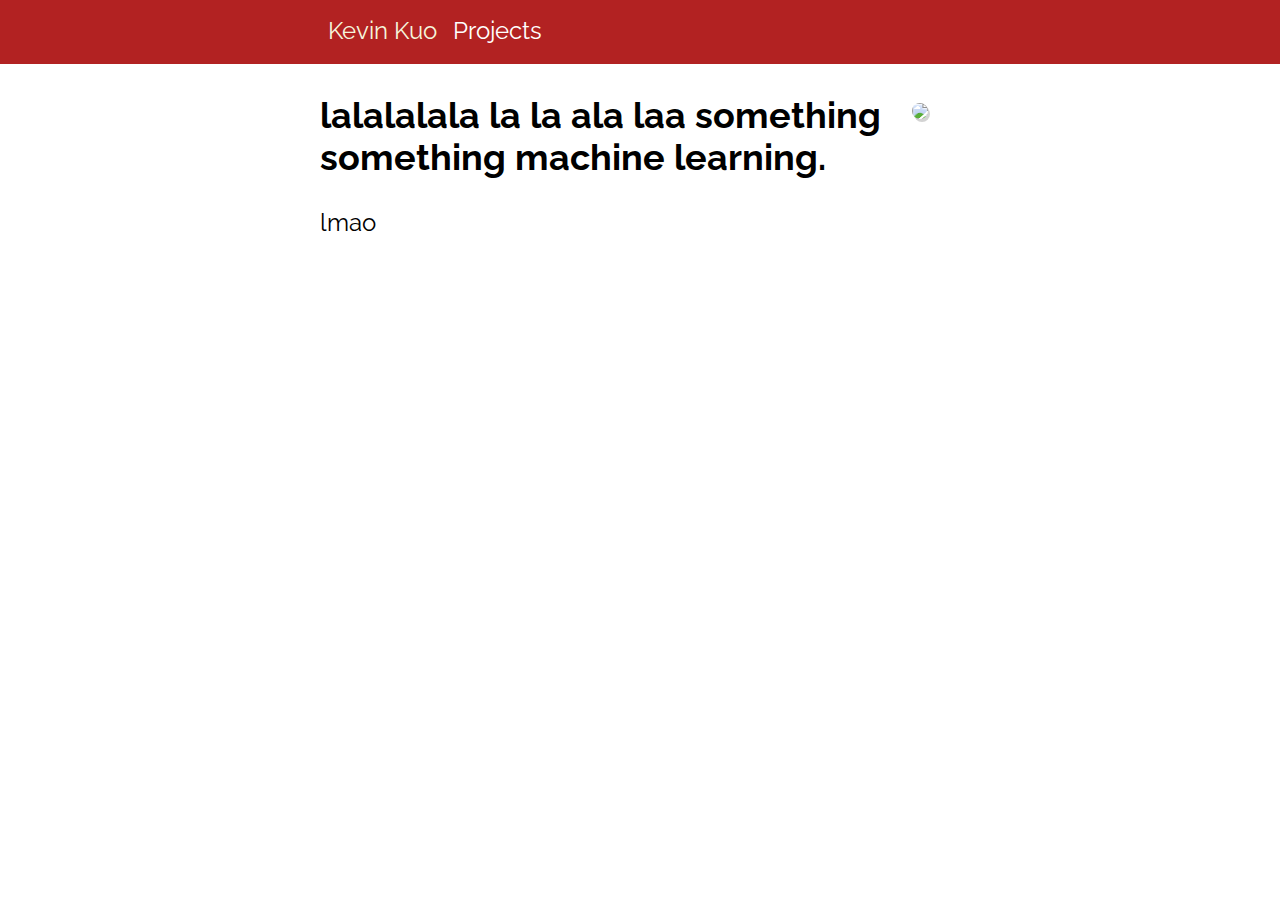
==== commit 21f66ce3: "New website design" ====
--- a/index.html
+++ b/index.html
@@ -1,9 +1,10 @@
 <!DOCTYPE html>
 <meta charset=utf-8>
-<meta name="viewport" content="width=device-width, initial-scale=1.0">
+<!-- <meta name="viewport" content="width=device-width, initial-scale=1.0"> -->
 <html>
 <head>
 	<link rel="stylesheet" href="https://use.fontawesome.com/releases/v5.5.0/css/all.css" integrity="sha384-B4dIYHKNBt8Bc12p+WXckhzcICo0wtJAoU8YZTY5qE0Id1GSseTk6S+L3BlXeVIU" crossorigin="anonymous">
+	<link href="https://fonts.googleapis.com/css2?family=Raleway&display=swap" rel="stylesheet">
 	<link rel="stylesheet" type="text/css" href="assets/css/main.css">
 	<script src="assets/js/jquery-3.3.1.js"></script>
 	<script src="assets/js/main.js"></script>
@@ -11,101 +12,19 @@
 <body>
 	<div id="navbar">
 		<span class="navbutton" id="title">Kevin Kuo</span>
-		<span class="navbutton">Academics</span>
 		<span class="navbutton">Projects</span>
 	</div>
 	<div id="wrapper">
-		<div class="section hidden" id="start">
-			<div id="profile">
-				<img src="images/index/tourtaiwan1.jpg" height="300" width="auto">
-			</div>
+		<div id="desc">
+			<h2>lalalalala la la ala laa something something machine learning.</h2>
+			<p>lmao</p>
+		</div>
+		<div id="profile">
+			<img src="images/index/tourtaiwan1.jpg" height="300" width="auto">
 			<div id="info">
-				<p><i class="fas fa-address-book"></i> <a href="Kevin Kuo CS Resume.pdf">Resume</a></p>
-				<p><i class="fab fa-github"></i> <a href="https://github.com/imkevinkuo">Github</a></p>
-				<p><i class="fab fa-linkedin"></i> <a href="https://www.linkedin.com/in/kevin-kuo-6b1676166/">LinkedIn</a></p>
-			</div>
-		</div>
-		
-		<div class="section hidden">
-			<div class="carousel">
-				<div class="imgbox"><img src="images/index/umd.jpg"></div>
-				<div class="imgbox"><img src="images/index/tjhsst.jpg"></div>
-				<div class="imgbox"><img src="images/index/codesignal.jpg"></div>
-			</div>
-			<div class="subsection"> <h1>Academics</h1>
-				<div class="content hidden">
-				<p>I'm majoring in Computer Science and Mathematics at UMD. I'm currently doing research in CS Departmental Honors and serving as a Teaching Assistant for CMSC216: Intro to Computer Systems.</p>
-				</div>
-				
-				<div class="content hidden">
-				<p>TJHSST (Thomas Jefferson High School for Science and Technology) is a magnet high school in Alexandria, Virginia. Outside of class, I ran on the track team and played violin for Symphonic and Pit Orchestra.</p>
-				</div>
-				
-				<div class="content hidden">
-				<p>Coding report: <a href="https://app.codesignal.com/coding-report/otHLNnynXZ7a8FoyR-ARsxo2wAFXXoYAroEJrdeTCp">24601</a></p>
-				<p>CodeSignal is a coding exercise and contest site.</p>
-				</div>
-			</div>
-		</div>
-		
-		<div class="section hidden">
-			<div class="carousel">
-				<div class="imgbox"><img src="images/index/gait.jpg"></div>
-				<div class="imgbox"><img src="images/index/aimar.jpg"></div>
-				<div class="imgbox"><img src="images/index/chess.jpg"></div>
-				<div class="imgbox"><img src="images/index/umdplanner.jpg"></div>
-				<div class="imgbox"><img src="images/index/elementals.jpg"></div>
-				<div class="imgbox"><img src="images/index/cadence.jpg"></div>
-				<div class="imgbox"><img src="images/index/oasis.jpg"></div>
-				<div class="imgbox"><img src="images/index/planner.jpg"></div>
-			</div>
-				
-			<div class="subsection"> <h1>Projects</h1>
-				<div class="content hidden">
-				<p>Link: <a href="https://github.com/imkevinkuo/human-gait">github.com</a></p>
-				<p>Languages: Python</p>
-				<p>This is my Computer Systems senior research project. It extracts data from videos of humans walking on treadmills.</p>
-				</div>
-				
-				<div class="content hidden">
-				<p><a href="https://umd-aimar.com/">Team AIMAR</a> (Artificially Intelligent Medical Assistant Robot) is an undergraduate Gemstone research team. Our goal is to combine techiniques from robotics, artificial intelligence, and bioinformatics to create a robot able to diagnose various illnesses and conditions.</p>
-				</div>
-				
-				<div class="content hidden">
-				<p>Link: <a href="https://github.com/imkevinkuo/tjhsst">github.com</a></p>
-				<p>Languages: C, C++, Python</p>
-				<p>My Github contains projects from high school Artificial Intelligence and Parallel Computing courses, as well as solutions to CodeSignal and foo.bar challenges.</p>
-				</div>
-				
-				<div class="content hidden">
-				<p>Link: <a href="https://imkevinkuo.pythonanywhere.com/">PythonAnywhere</a></p>
-				<p>Languages: Python, HTML, CSS, JS</p>
-				<p>This web app helps UMD students make 4-year academic plans and check if they fulfill Gen-Ed requirements.</p>
-				</div>
-				
-				<div class="content hidden">
-				<p>Link: <a href="elementals.html">Elementals</a></p>
-				<p>Languages: Java, Minecraft/Spigot API, HTML, CSS, JS</p>
-				<p>This is a server-side plugin for Minecraft. It adds a large amount of combat-based content, and the overview website provides a loose RPG plot.</p>
-				</div>
-				
-				<div class="content hidden">
-				<p>Link: <a href="rhythm.html">Cadence</a></p>
-				<p>Languages: HTML, CSS, JS</p>
-				<p>Cadence web app that converts your taps into notated rhythm.</p>
-				</div>
-				
-				<div class="content hidden">
-				<p>Link: <a href="travian.html">Travian Tools</a></p>
-				<p>Languages: Python, JS</p>
-				<p>Travian is a web browser war simulation game. These are two tools that automate game tasks.</p>
-				</div>
-
-				<div class="content hidden">
-				<p>Link: <a href="https://goo.gl/Ua4hGs">Download Google Sheet</a></p>
-				<p>Languages: Python, Sheets</p>
-				<p>This Google Sheet helps UMD CS/Math Gemstone students make 4-year academic plans.</p><p>Data on all Gen-Ed, CS, and Math courses are pulled from <a href="https://app.testudo.umd.edu/soc/">Testudo</a> using a Python script.</p>
-				</div>
+				<a href="Kevin Kuo CS Resume.pdf"><i id="i1" class="fas fa-address-book"></i></a>
+				<a href="https://github.com/imkevinkuo"><i id="i2" class="fab fa-github"></i></a>
+				<a href="https://www.linkedin.com/in/kevin-kuo-6b1676166/"><i id="i3" class="fab fa-linkedin"></i></a>
 			</div>
 		</div>
 	</div>
--- a/assets/css/main.css
+++ b/assets/css/main.css
@@ -1,14 +1,13 @@
 html {
 	font-size: 1em;
-	font-family: Verdana, Geneva, sans-serif
+	font-family: Raleway, Geneva, sans-serif
 }
+
 p {
 	color: black;
 	font-size: 1.5rem;
 }
-h1 {
-	font-size: 2rem;
-}
+
 body {
 	padding: 0;
 	margin: 0;
@@ -19,96 +18,66 @@
 /* Navigation */
 #navbar  {
 	display: flex;
-	justify-content: center;
+	justify-content: flex-start;
 	align-items: center;
 	position: fixed;
 	top: 0;
 	z-index: 10000;
-	background-color: #4d4d4d;
+	background-color: #B22222;
 	overflow: hidden;
-	width: 100%;
+	width: 50%;
 	height: 4rem;
 	user-select: none;
+	padding: 0 25%;
 }
 #title {
-	color: lightgrey;
+	color: beige;
 }
+
 .navbutton {
 	color: white;
 	padding: 1rem 0.5rem;
 	height: 2rem;
-	background-color: #4d4d4d;
 	cursor: pointer;
-	transition: transform 0.2s;
+	transition: border-bottom 0.2s;
+	border-bottom: beige 1px inset;
 }
 
 .navbutton:hover {
-	transform: translateY(-0.3rem);
+	border-bottom: beige 12px inset;
 }
 
 /* Body */
 #wrapper {
-	margin: 2rem 4rem 0 3rem;
-}
-
-.section {
-	z-index: 1;
+	margin-top: 4rem;
+	padding: 0 25%;
 	display: flex;
-	padding: 2rem 0rem;
 	justify-content: left;
 }
 
-.subsection {
-	position: fixed;
-	top: 4rem;
-	left: 26rem;
+a > i {
+	padding: 0.5rem;
+	color: black;
+	font-size: 3rem;
+	animation: fadeInDown 0.5s;
+	animation-fill-mode: both;
 }
 
-.carousel {
-	flex: 0 0 24rem;
-	height: 36rem;
+a > i:hover {
+	color: white;
+	background-color: grey;
 }
 
-/* IMAGE BOXES */
-.imgbox {
-	width: 10rem;
-	height: 10rem;
-	margin: 1rem;
-	border: 2px solid black;
-	box-shadow: 4px 4px 2px grey;
-	
-	overflow: hidden;
-	transition: width 0.3s;
-	
-	cursor: pointer;
-	user-select: none;
-	
-}
-.imgbox > img {
-	height: 100%;
-	width: 20rem;
-	transform: translateX(-25.58%);
-	transition: transform 0.3s;
-}
-.imgbox.active {
-	width: 20rem;
-}
-.imgbox.active > img {
-	transform: translateX(0%);
-}
-#start {
-	justify-content: center;
-	align-items: center;
-	flex-direction: column;
-}
-#info {
-	flex: 0 0 12rem;
+#i1 {
+	animation-delay: 0s;
 }
 
-#info > p {
-	animation: fadeInDown 0.5s;
-	animation-fill-mode: both;
-	transition: transform 0.2s;
+#i2 {
+	animation-delay: 0.1s;
+}
+
+#i3 {
+	animation-delay: 0.2s;
 }
 
 #profile {
@@ -116,13 +85,16 @@
 	margin: 2rem 0 0 0;
 	animation-fill-mode: both;
 }
-/* CONTENT */
-/* just have this scroll with page*/
-.content {
-	z-index: 0;
-	animation: fadeInDown 0.5s;
-	margin: 2rem 8rem 0rem 0rem;
+#profile > img {
+	border-radius: 1rem;
+	box-shadow: 2px 3px lightgrey;
 }
+
+#info {
+	display: flex;
+	justify-content: center;
+}
+
 .hidden {
 	display: none;
 }
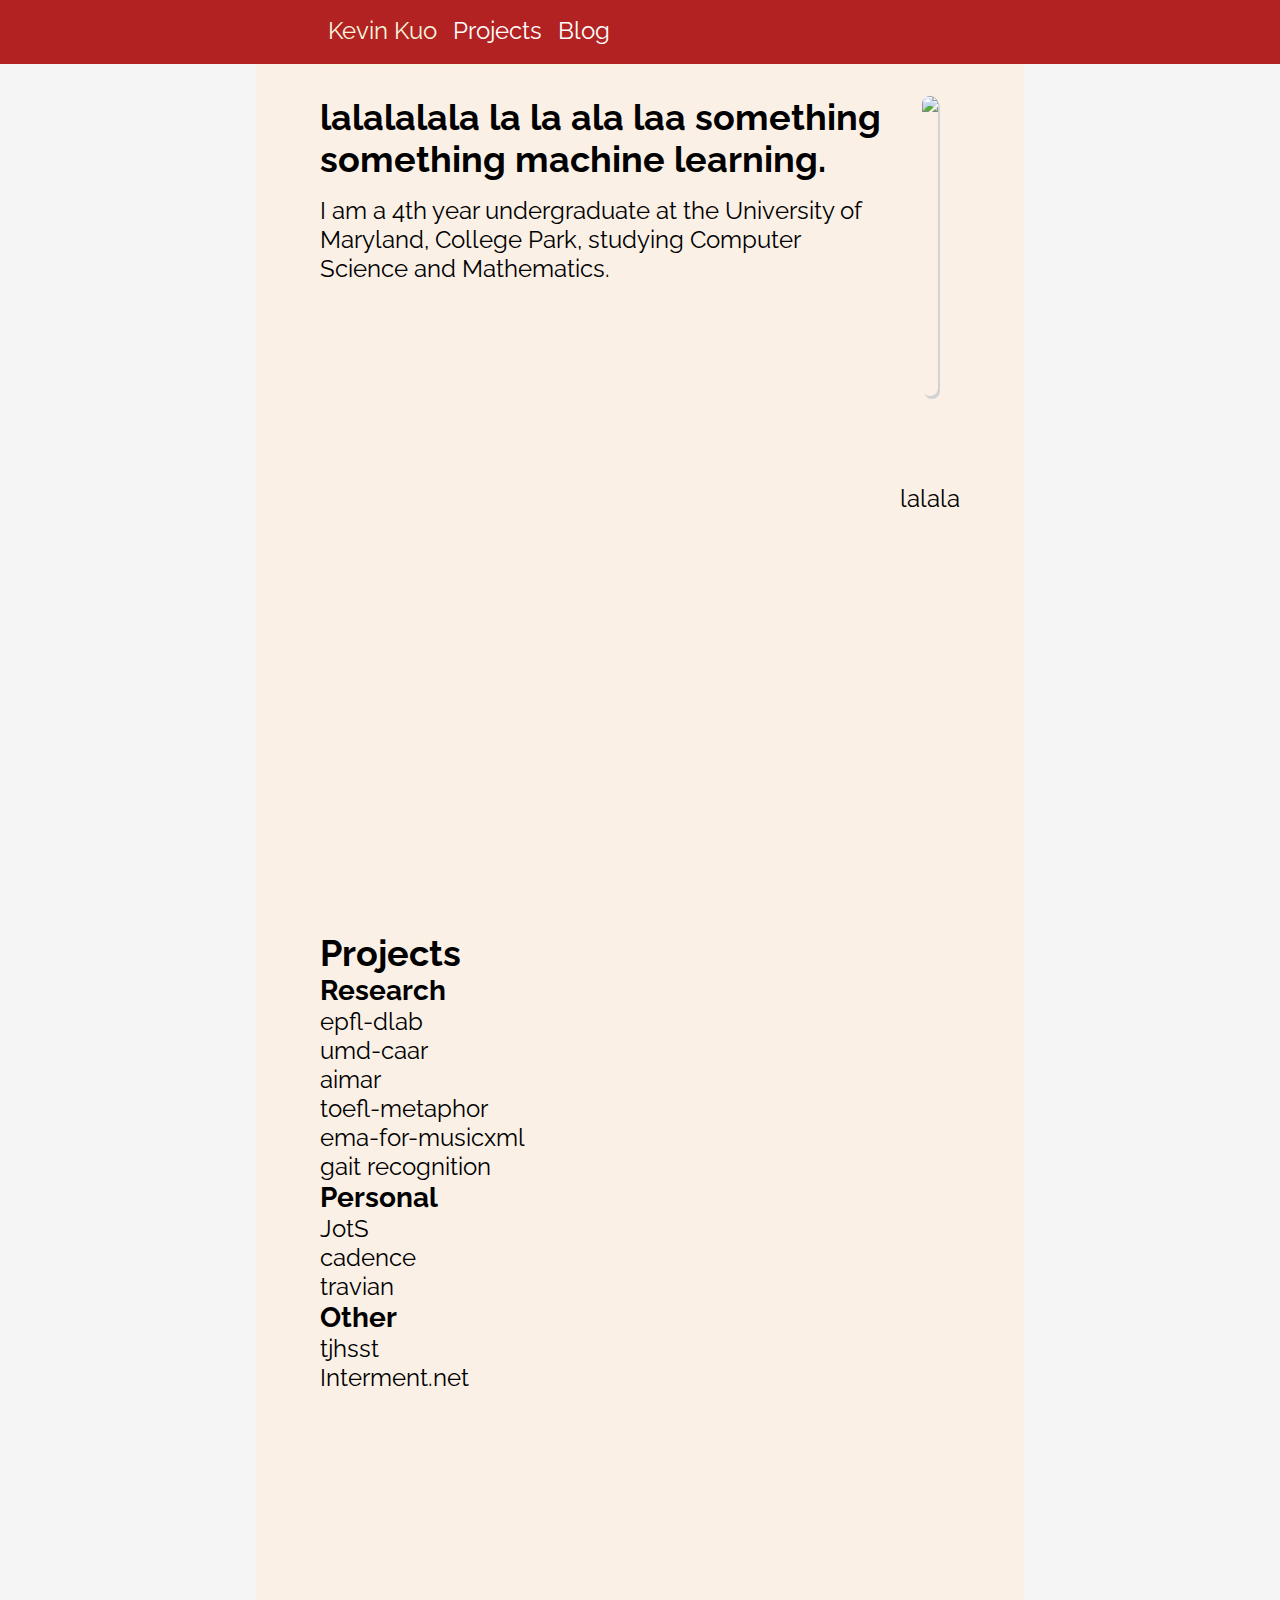
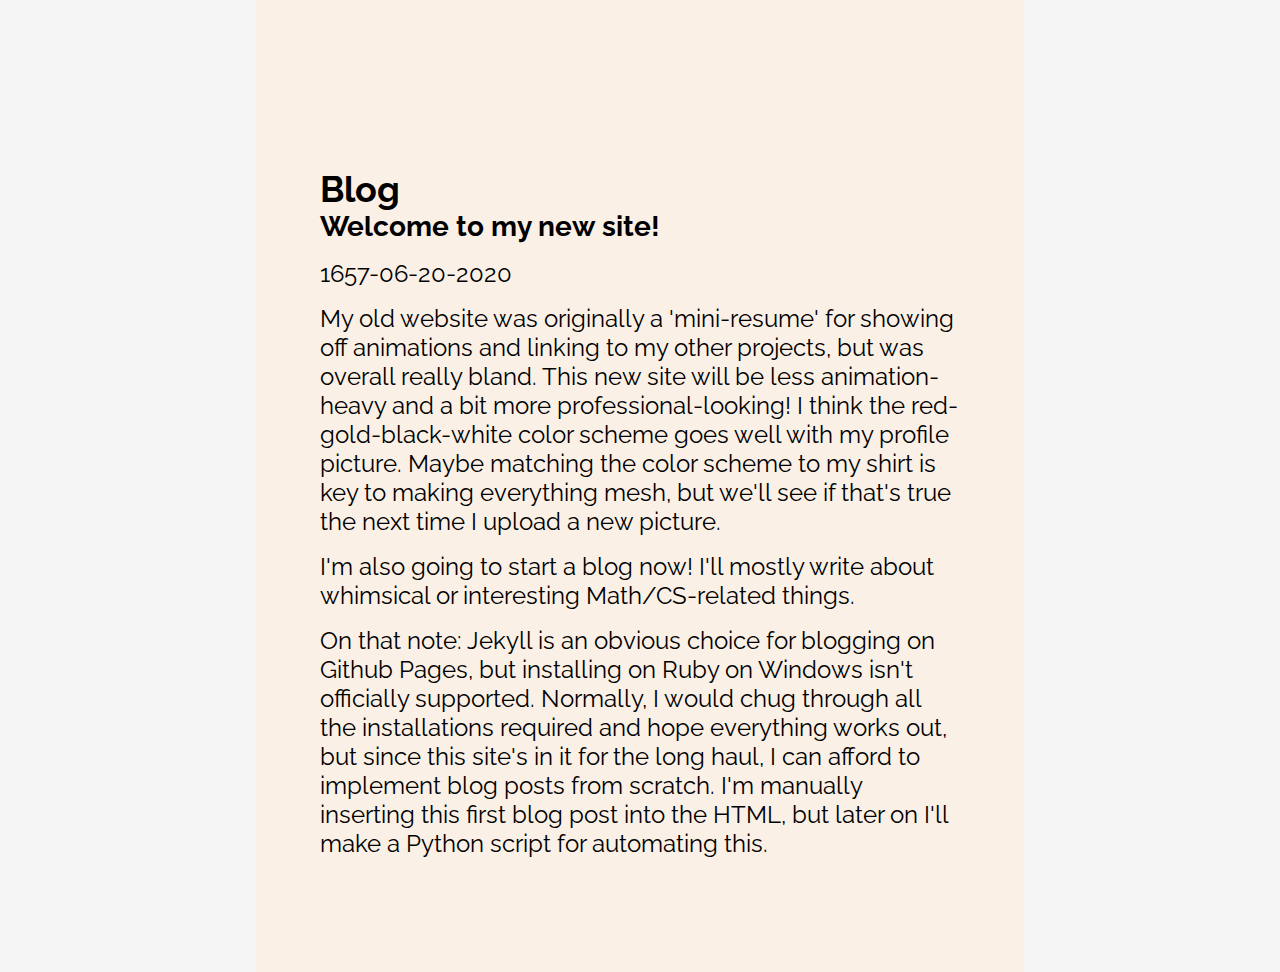
==== commit 3a7d8d78: "Manual blog post, navbar click" ====
--- a/index.html
+++ b/index.html
@@ -11,20 +11,63 @@
 </head>
 <body>
 	<div id="navbar">
-		<span class="navbutton" id="title">Kevin Kuo</span>
-		<span class="navbutton">Projects</span>
+		<a href="#wrapper"><div class="navbutton" id="title">Kevin Kuo</div></a>
+		<a href="#about"><div class="navbutton">Projects</div></a>
+		<a href="#blog"><div class="navbutton">Blog</div></a>
 	</div>
 	<div id="wrapper">
-		<div id="desc">
-			<h2>lalalalala la la ala laa something something machine learning.</h2>
-			<p>lmao</p>
-		</div>
-		<div id="profile">
-			<img src="images/index/tourtaiwan1.jpg" height="300" width="auto">
-			<div id="info">
-				<a href="Kevin Kuo CS Resume.pdf"><i id="i1" class="fas fa-address-book"></i></a>
-				<a href="https://github.com/imkevinkuo"><i id="i2" class="fab fa-github"></i></a>
-				<a href="https://www.linkedin.com/in/kevin-kuo-6b1676166/"><i id="i3" class="fab fa-linkedin"></i></a>
+		<div id="wrapper-inner">
+			<div class="section" id="home">
+				<div id="home-desc">
+					<h2>lalalalala la la ala laa something something machine learning.</h2>
+					<p>I am a 4th year undergraduate at the University of Maryland, College Park, studying Computer Science and Mathematics.</p>
+				</div>
+				<div id="profile">
+					<img src="images/index/tourtaiwan1.jpg" height="300" width="auto">
+					<div id="info">
+						<a href="Kevin Kuo CV.pdf"><i class="fas fa-address-book"></i></a>
+						<a href="https://github.com/imkevinkuo"><i class="fab fa-github"></i></a>
+						<a href="https://www.linkedin.com/in/kevin-kuo-6b1676166/"><i class="fab fa-linkedin"></i></a>
+					</div>
+					<p id="icon-desc">lalala</p>
+				</div>
+			</div>
+			
+			<div id="about" class="section section-y">
+				<h2>Projects</h2>
+				<div>
+					<h3>Research</h3>
+					<p>epfl-dlab</p>
+					<p>umd-caar</p>
+					<p>aimar</p>
+					<p>toefl-metaphor</p>
+					<p>ema-for-musicxml</p>
+					<p>gait recognition</p>
+				</div>
+				
+				<div>
+					<h3>Personal</h3>
+					<p>JotS</p>
+					<p>cadence</p>
+					<p>travian</p>
+				</div>
+				
+				<div>
+					<h3>Other</h3>
+					<p>tjhsst</p>
+					<p>Interment.net</p>
+				</div>
+			</div>
+			
+			<div id="blog" class="section section-y">
+				<h2>Blog</h2>
+				<div class="blogpost">
+					<h3>Welcome to my new site!</h3>
+					<p>1657-06-20-2020</p>
+					<p>My old website was originally a 'mini-resume' for showing off animations and linking to my other projects, but was overall really bland. This new site will be less animation-heavy and a bit more professional-looking! I think the red-gold-black-white color scheme goes well with my profile picture. Maybe matching the color scheme to my shirt is key to making everything mesh, but we'll see if that's true the next time I upload a new picture.</p>
+					<p>I'm also going to start a blog now! I'll mostly write about whimsical or interesting Math/CS-related things.</p>
+					<p>On that note: Jekyll is an obvious choice for blogging on Github Pages, but installing on Ruby on Windows isn't officially supported. Normally, I would chug through all the installations required and hope everything works out, but since this site's in it for the long haul, I can afford to implement blog posts from scratch. I'm manually inserting this first blog post into the HTML, but later on I'll make a Python script for automating this.</p>
+				</div>
 			</div>
 		</div>
 	</div>
--- a/assets/css/main.css
+++ b/assets/css/main.css
@@ -3,16 +3,19 @@
 	font-family: Raleway, Geneva, sans-serif
 }
 
-p {
-	color: black;
-	font-size: 1.5rem;
-}
-
 body {
 	padding: 0;
 	margin: 0;
+	font-size: 1.5rem;
 	overflow-x: hidden;
-	overflow-y: scroll;
+}
+
+p, h1, h2, h3 {
+	color: black;
+	margin: 0;
+}
+
+p {
 	font-size: 1.5rem;
 }
 /* Navigation */
@@ -23,15 +26,19 @@
 	position: fixed;
 	top: 0;
 	z-index: 10000;
-	background-color: #B22222;
-	overflow: hidden;
+	background-color: firebrick;
 	width: 50%;
 	height: 4rem;
 	user-select: none;
 	padding: 0 25%;
 }
+
 #title {
 	color: beige;
+}
+
+a {
+	text-decoration: none;
 }
 
 .navbutton {
@@ -47,20 +54,65 @@
 	border-bottom: beige 12px inset;
 }
 
+.navbutton:active {
+	opacity: 0.8;
+}
+
 /* Body */
 #wrapper {
-	margin-top: 4rem;
-	padding: 0 25%;
-	display: flex;
-	justify-content: left;
+	background-color: whitesmoke;
+	display: flex;
+	flex-direction: row;
+}
+
+#wrapper-inner {
+	margin: 4rem 20% 0 20%;
+	padding: 0 5%;
+	background-color: linen;
+}
+
+#home {
+	flex-direction: row;
+}
+
+#home-desc > * {
+	margin-bottom: 1rem;
+}
+
+@media only screen and (max-width: 1200px) {
+	#navbar {
+		padding: 0 5%;
+		width: 90%;
+	}
+	#wrapper-inner {
+		margin: 4rem 0% 0 0%;
+	}
+}
+
+@media only screen and (max-width: 800px) {	
+	#home {
+		flex-direction: column;
+	}
+}
+
+.section {
+	padding: 2rem 0 0 0;
+	display: flex;
+	height: calc(100vh - 6rem);
+}
+
+.section-y {
+	flex-direction: column;
+}
+
+.section-x {
+	flex-direction: row;
 }
 
 a > i {
 	padding: 0.5rem;
 	color: black;
 	font-size: 3rem;
-	animation: fadeInDown 0.5s;
-	animation-fill-mode: both;
 }
 
 a > i:hover {
@@ -68,23 +120,17 @@
 	background-color: grey;
 }
 
-#i1 {
-	animation-delay: 0s;
-}
-
-#i2 {
-	animation-delay: 0.1s;
-}
-
-#i3 {
-	animation-delay: 0.2s;
-}
-
 #profile {
-	animation: fadeIn 0.5s;
-	margin: 2rem 0 0 0;
-	animation-fill-mode: both;
-}
+	padding-left: 1rem;
+	display: flex;
+	flex-direction: column;
+	align-items: center;
+}
+
+#profile > * {
+	margin-bottom: 1rem;
+}
+
 #profile > img {
 	border-radius: 1rem;
 	box-shadow: 2px 3px lightgrey;
@@ -95,6 +141,10 @@
 	justify-content: center;
 }
 
+.blogpost > h2, .blogpost > p {
+	margin: 1rem 0;
+}
+
 .hidden {
 	display: none;
 }
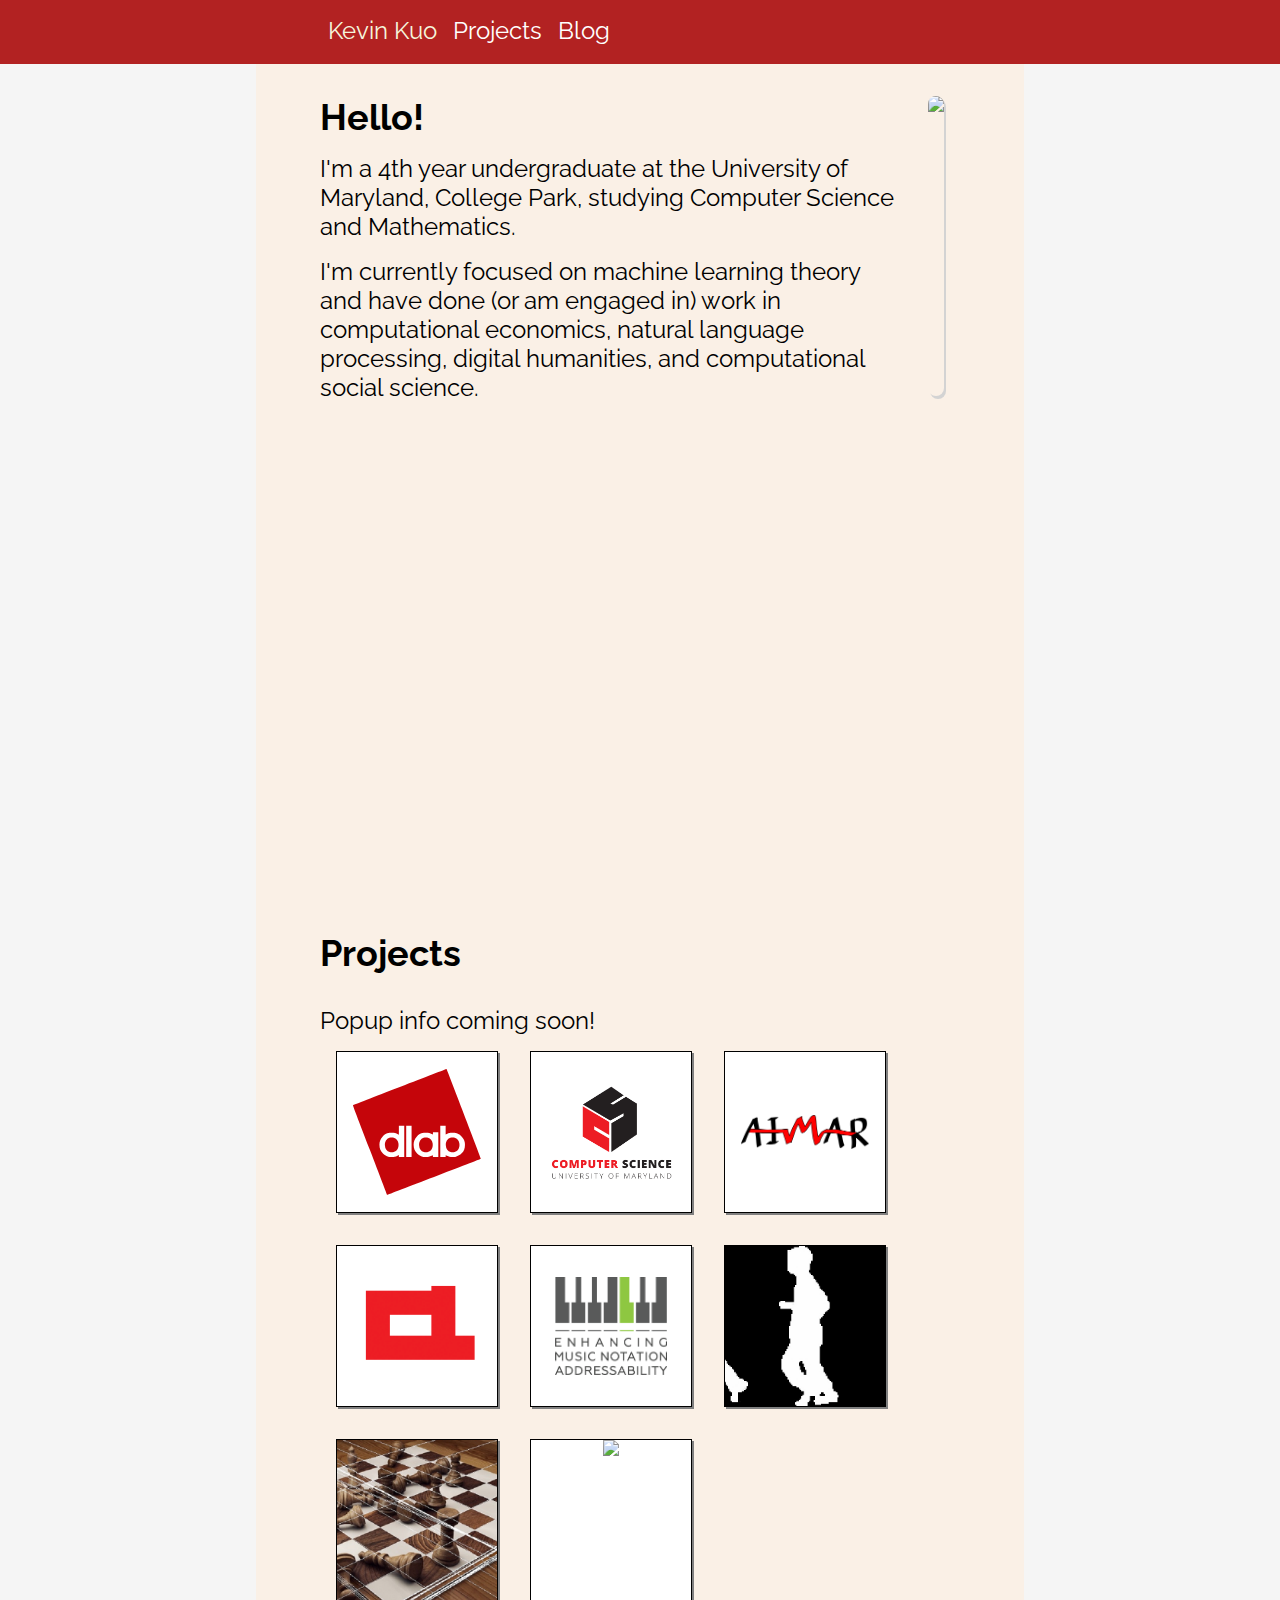
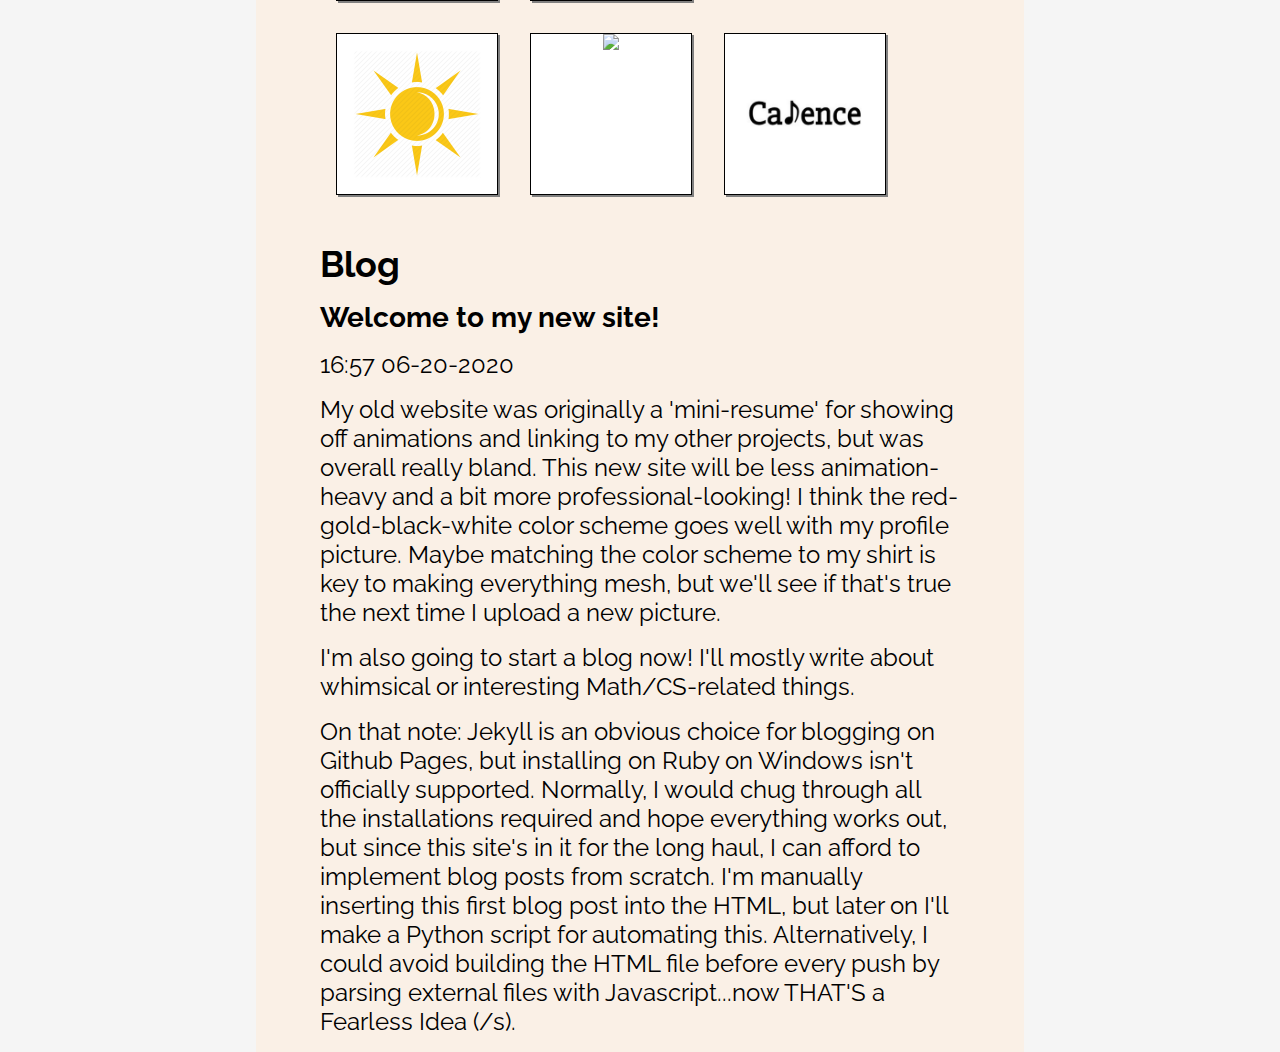
==== commit 3ca70a31: "Going to do blog posts through Google Drive, +project images" ====
--- a/index.html
+++ b/index.html
@@ -19,43 +19,84 @@
 		<div id="wrapper-inner">
 			<div class="section" id="home">
 				<div id="home-desc">
-					<h2>lalalalala la la ala laa something something machine learning.</h2>
-					<p>I am a 4th year undergraduate at the University of Maryland, College Park, studying Computer Science and Mathematics.</p>
+					<h2>Hello!</h2>
+					<p>I'm a 4th year undergraduate at the University of Maryland, College Park, studying Computer Science and Mathematics.</p>
+					<p>I'm currently focused on machine learning theory and have done (or am engaged in) work in computational economics, natural language processing, digital humanities, and computational social science.</p>
 				</div>
 				<div id="profile">
 					<img src="images/index/tourtaiwan1.jpg" height="300" width="auto">
 					<div id="info">
-						<a href="Kevin Kuo CV.pdf"><i class="fas fa-address-book"></i></a>
-						<a href="https://github.com/imkevinkuo"><i class="fab fa-github"></i></a>
-						<a href="https://www.linkedin.com/in/kevin-kuo-6b1676166/"><i class="fab fa-linkedin"></i></a>
+						<a href="Kevin Kuo CV.pdf"><i hovertext="CV" class="fas fa-address-book"></i></a>
+						<a href="https://github.com/imkevinkuo"><i hovertext="Github" class="fab fa-github"></i></a>
+						<a href="https://www.linkedin.com/in/kevin-kuo-6b1676166/"><i hovertext="LinkedIn" class="fab fa-linkedin"></i></a>
 					</div>
-					<p id="icon-desc">lalala</p>
+					<p id="icon-desc"></p>
 				</div>
 			</div>
 			
 			<div id="about" class="section section-y">
-				<h2>Projects</h2>
-				<div>
-					<h3>Research</h3>
-					<p>epfl-dlab</p>
-					<p>umd-caar</p>
-					<p>aimar</p>
-					<p>toefl-metaphor</p>
-					<p>ema-for-musicxml</p>
-					<p>gait recognition</p>
+				<h2 id="projects-header">Projects</h2>
+				<p>Popup info coming soon!</p>
+				<!--
+				<div id="project-tabs">
+					<div class="tab active">
+						Academic
+					</div>
+					<div class="tab">
+						Personal
+					</div>
 				</div>
-				
-				<div>
-					<h3>Personal</h3>
-					<p>JotS</p>
-					<p>cadence</p>
-					<p>travian</p>
-				</div>
-				
-				<div>
-					<h3>Other</h3>
-					<p>tjhsst</p>
-					<p>Interment.net</p>
+				-->
+				<div id="project-menu">
+					<div class="project-list" id="academic-list">
+						<div class="imgbox">
+							<img class="w" src="images/index/dlab.svg">
+							<div class="boxdesc">dlab@EPFL</div>
+						</div>
+						<div class="imgbox">
+							<img class="w" src="images/index/umdcs.png">
+							<div class="boxdesc">UMD-CAAR</div>
+						</div>
+						<div class="imgbox">
+							<img class="w" src="images/index/aimar-logo.jpg">
+							<div class="boxdesc">Team AIMAR</div>
+						</div>
+						<div class="imgbox">
+							<img class="w" src="images/index/acl-logo.png">
+							<div class="boxdesc">Metaphor Detection</div>
+						</div>
+						<div class="imgbox">
+							<img class="" src="images/index/ema-logo.png">
+							<div class="boxdesc">EMA for MusicXML</div>
+						</div>
+						<div class="imgbox">
+							<img class="h" src="images/index/gait.jpg">
+							<div class="boxdesc">Human Gait Recognition</div>
+						</div>
+						<div class="imgbox">
+							<img class="h" src="images/index/chess.jpg">
+							<div class="boxdesc">TJHSST Projects</div>
+						</div>
+						<div class="imgbox">
+							<img class="h" src="images/index/interment.jpg">
+							<div class="boxdesc">Cemetery Data Analysis</div>
+						</div>
+					</div>
+					
+					<div class="project-list" id="personal-list">
+						<div class="imgbox">
+							<img class="w" src="images/index/jots.png">
+							<div class="boxdesc">Judgement of the Sun</div>
+						</div>
+						<div class="imgbox">
+							<img class="h" src="images/index/oasis.jpg">
+							<div class="boxdesc">Travian Oasis Parser</div>
+						</div>
+						<div class="imgbox">
+							<img class="w" src="images/index/cadence.jpg">
+							<div class="boxdesc">Cadence: Rhythm Transcription</div>
+						</div>
+					</div>
 				</div>
 			</div>
 			
@@ -63,10 +104,10 @@
 				<h2>Blog</h2>
 				<div class="blogpost">
 					<h3>Welcome to my new site!</h3>
-					<p>1657-06-20-2020</p>
+					<p>16:57 06-20-2020</p>
 					<p>My old website was originally a 'mini-resume' for showing off animations and linking to my other projects, but was overall really bland. This new site will be less animation-heavy and a bit more professional-looking! I think the red-gold-black-white color scheme goes well with my profile picture. Maybe matching the color scheme to my shirt is key to making everything mesh, but we'll see if that's true the next time I upload a new picture.</p>
 					<p>I'm also going to start a blog now! I'll mostly write about whimsical or interesting Math/CS-related things.</p>
-					<p>On that note: Jekyll is an obvious choice for blogging on Github Pages, but installing on Ruby on Windows isn't officially supported. Normally, I would chug through all the installations required and hope everything works out, but since this site's in it for the long haul, I can afford to implement blog posts from scratch. I'm manually inserting this first blog post into the HTML, but later on I'll make a Python script for automating this.</p>
+					<p>On that note: Jekyll is an obvious choice for blogging on Github Pages, but installing on Ruby on Windows isn't officially supported. Normally, I would chug through all the installations required and hope everything works out, but since this site's in it for the long haul, I can afford to implement blog posts from scratch. I'm manually inserting this first blog post into the HTML, but later on I'll make a Python script for automating this. Alternatively, I could avoid building the HTML file before every push by parsing external files with Javascript...now THAT'S a Fearless Idea (/s).</p>
 				</div>
 			</div>
 		</div>
--- a/assets/css/main.css
+++ b/assets/css/main.css
@@ -46,12 +46,13 @@
 	padding: 1rem 0.5rem;
 	height: 2rem;
 	cursor: pointer;
-	transition: border-bottom 0.2s;
-	border-bottom: beige 1px inset;
+	transition: transform 0.2s, border-bottom 0.2s;
+	border-bottom: beige 0px solid;
 }
 
 .navbutton:hover {
-	border-bottom: beige 12px inset;
+	border-bottom: beige 6px solid;
+	transform: translateY(-3px);
 }
 
 .navbutton:active {
@@ -98,7 +99,7 @@
 .section {
 	padding: 2rem 0 0 0;
 	display: flex;
-	height: calc(100vh - 6rem);
+	min-height: calc(100vh - 6rem);
 }
 
 .section-y {
@@ -141,12 +142,99 @@
 	justify-content: center;
 }
 
-.blogpost > h2, .blogpost > p {
-	margin: 1rem 0;
+#projects-header {
+	margin: 0 0 2rem 0;
+}
+
+#project-tabs {
+	display: flex;
+	flex-direction: row;
+}
+
+.tab {
+	padding: 0.5rem 1rem;
+	background-color: grey;
+}
+
+.tab.active {
+	background-color: indianred;
+}
+
+#project-menu {
+	/* background-color: indianred; */
+}
+
+.project-list {
+	display: flex;
+	flex-direction: row;
+	flex-wrap: wrap;
+}
+
+.imgbox {
+	display: flex;
+	align-items: center;
+	justify-content: center;
+	position: relative;
+	background-color: white;
+	box-shadow: 2px 2px grey;
+	width: 10rem;
+	height: 10rem;
+	border: 1px black solid;
+	margin: 1rem 1rem;
+	overflow: hidden;
+	transition: box-shadow 0.2s;
+	user-select: none;
+	cursor: pointer;
+}
+
+.imgbox:hover {
+	box-shadow: 3px 3px black;
+}
+
+.imgbox:active {
+	opacity: 0.8;
+	transform: translate(1px, 1px);
+}
+
+.imgbox img {
+	display: block;
+	width: 7rem;
+}
+
+img.w {
+	width: 8rem;
+}
+
+img.h {
+	height: 100%;
+	width: auto;
+}
+
+.boxdesc {
+	position: absolute;
+	background-color: rgba(0, 0, 0, 0.4);
+	color: white;
+	height: 3rem;
+	width: 100%;
+	font-size: 1rem;
+	display: flex;
+	align-items: center;
+	justify-content: center;
+	text-align: center;
+	transform: translateY(6.5rem);
+	transition: transform 0.2s;
+}
+
+.imgbox:hover > .boxdesc {
+	transform: translateY(3.5rem);
 }
 
 .hidden {
 	display: none;
+}
+
+.blogpost > * {
+	margin: 1rem 0;
 }
 
 
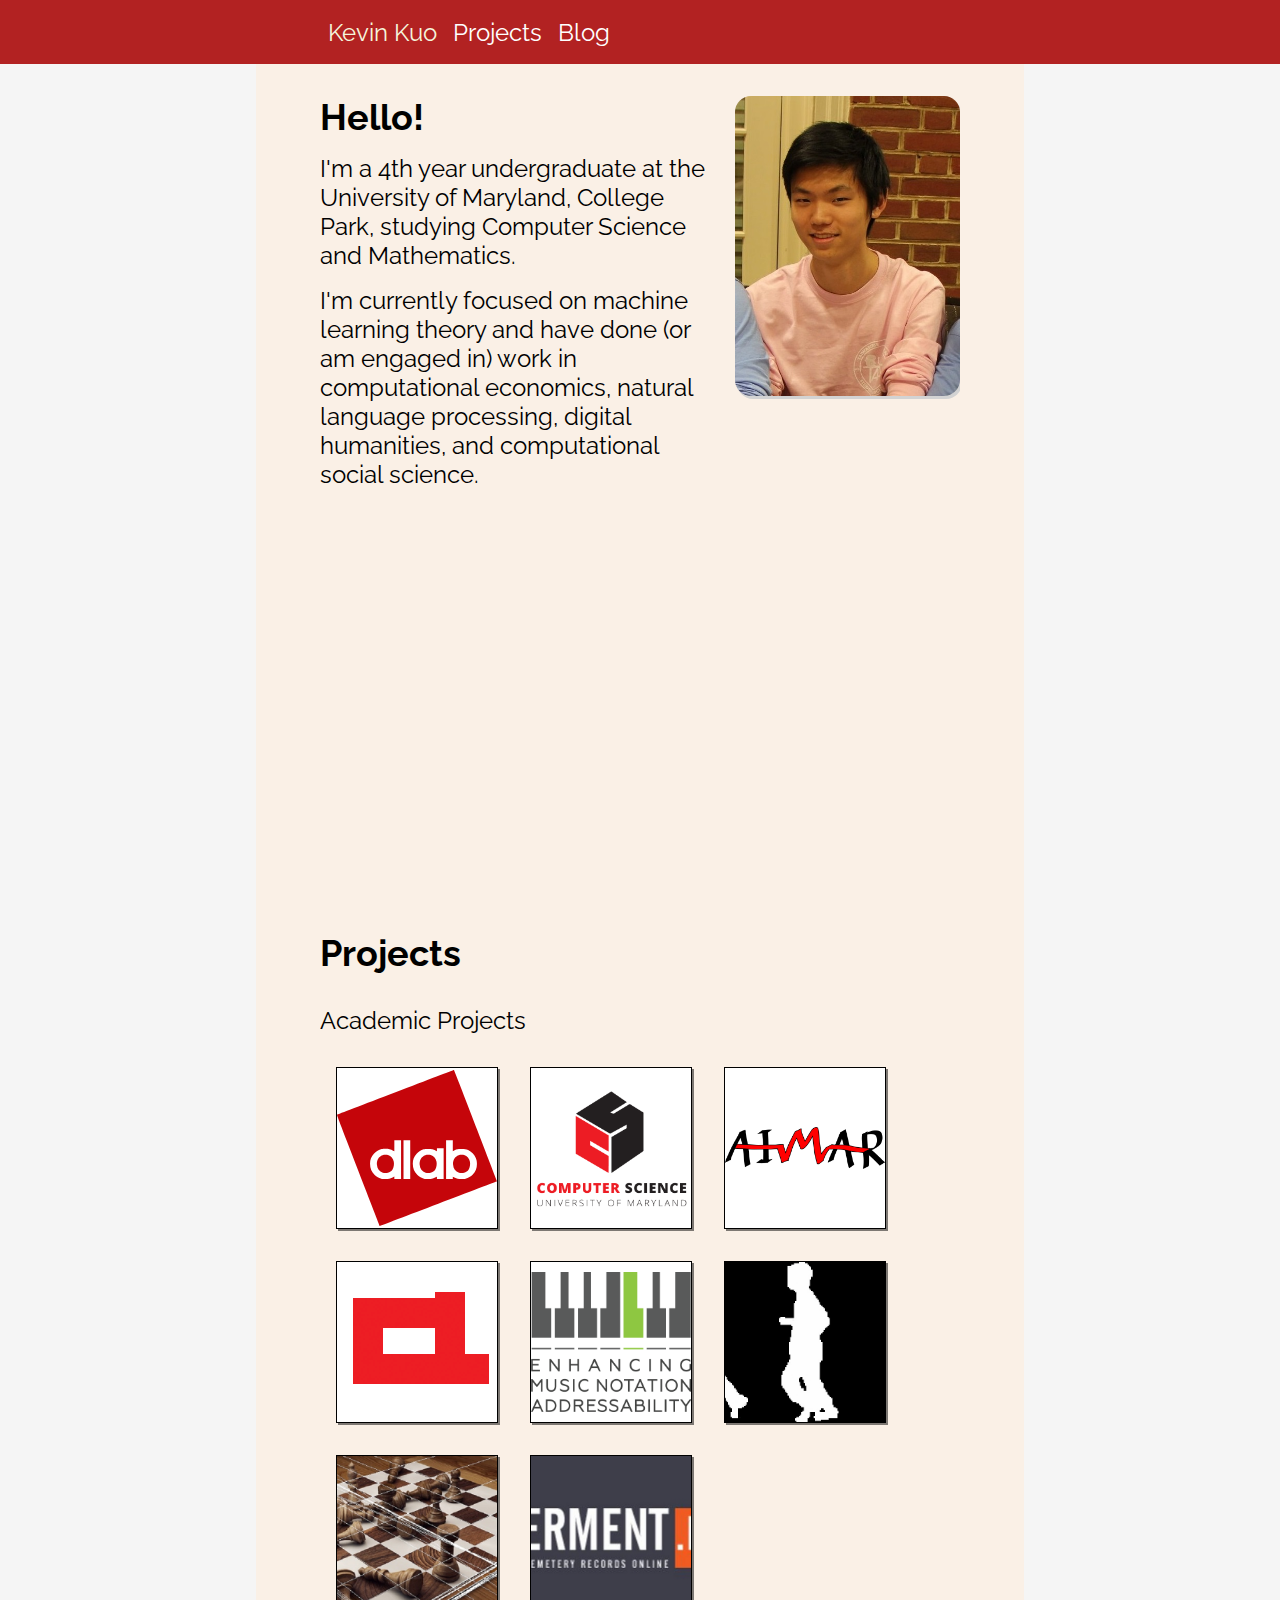
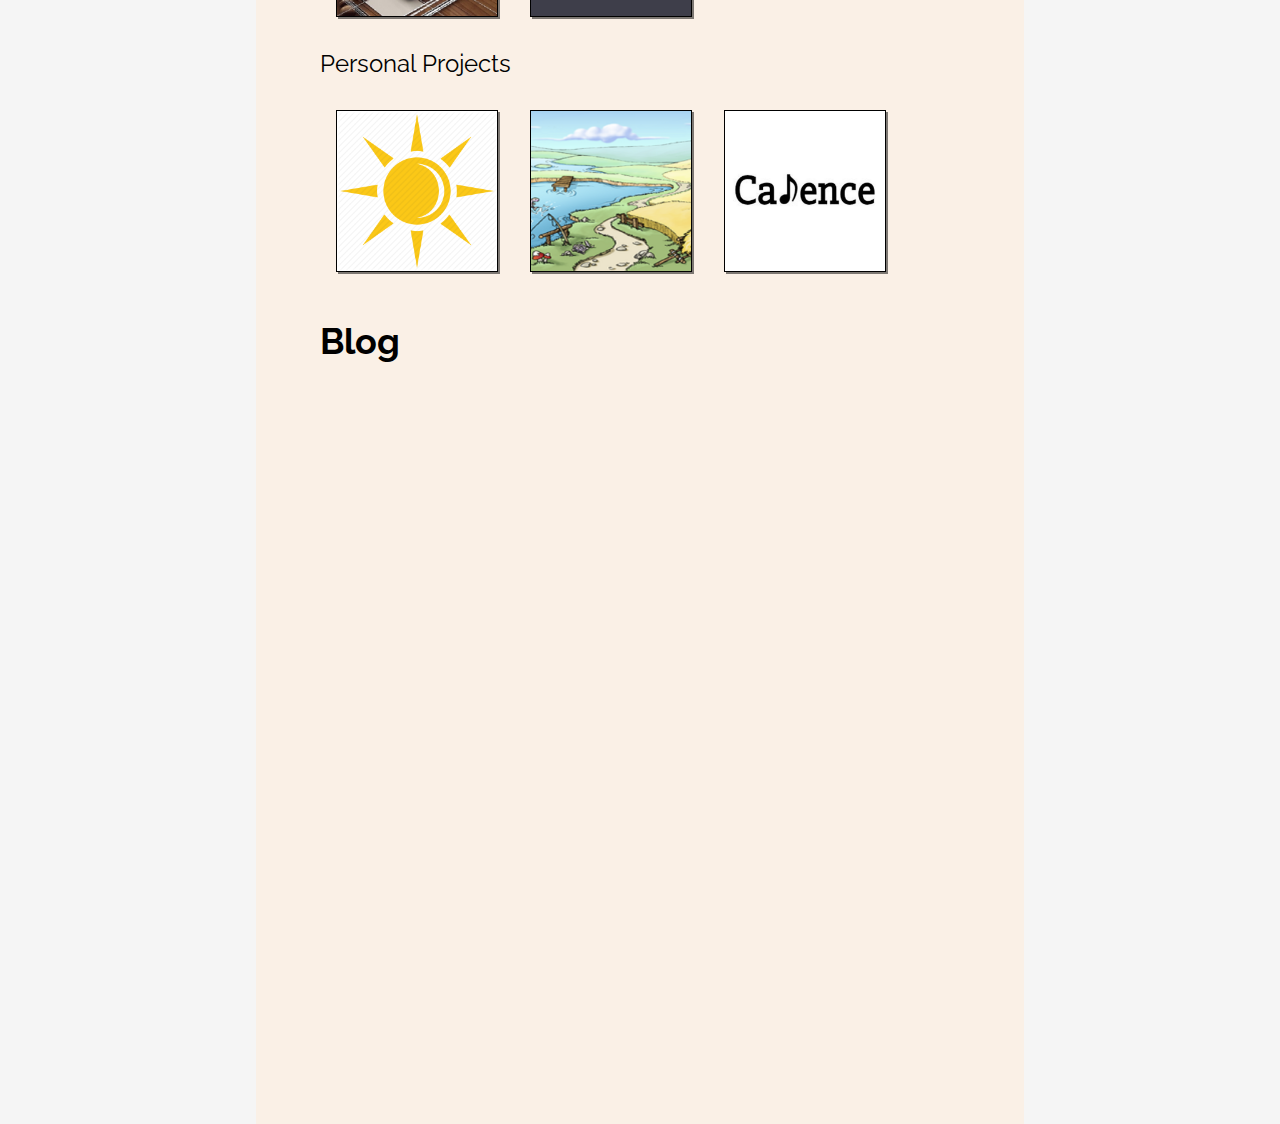
==== commit c385ccda: "Projects section functionality" ====
--- a/index.html
+++ b/index.html
@@ -7,12 +7,13 @@
 	<link href="https://fonts.googleapis.com/css2?family=Raleway&display=swap" rel="stylesheet">
 	<link rel="stylesheet" type="text/css" href="assets/css/main.css">
 	<script src="assets/js/jquery-3.3.1.js"></script>
+	<script src="assets/js/showdown.js"></script>
 	<script src="assets/js/main.js"></script>
 </head>
 <body>
 	<div id="navbar">
 		<a href="#wrapper"><div class="navbutton" id="title">Kevin Kuo</div></a>
-		<a href="#about"><div class="navbutton">Projects</div></a>
+		<a href="#project"><div class="navbutton">Projects</div></a>
 		<a href="#blog"><div class="navbutton">Blog</div></a>
 	</div>
 	<div id="wrapper">
@@ -24,7 +25,7 @@
 					<p>I'm currently focused on machine learning theory and have done (or am engaged in) work in computational economics, natural language processing, digital humanities, and computational social science.</p>
 				</div>
 				<div id="profile">
-					<img src="images/index/tourtaiwan1.jpg" height="300" width="auto">
+					<img src="images/index/profile.png" height="300" width="auto">
 					<div id="info">
 						<a href="Kevin Kuo CV.pdf"><i hovertext="CV" class="fas fa-address-book"></i></a>
 						<a href="https://github.com/imkevinkuo"><i hovertext="Github" class="fab fa-github"></i></a>
@@ -34,67 +35,173 @@
 				</div>
 			</div>
 			
-			<div id="about" class="section section-y">
+			<div id="project" class="section section-y">
 				<h2 id="projects-header">Projects</h2>
-				<p>Popup info coming soon!</p>
-				<!--
-				<div id="project-tabs">
-					<div class="tab active">
-						Academic
+				<div id="project-menu">
+					<div id="project-icons">
+						<p>Academic Projects</p>
+						<div class="project-list" id="academic-list">
+							<div class="imgbox">
+								<img class="w" src="images/index/dlab.svg">
+								<div class="boxdesc">dlab@EPFL</div>
+							</div>
+							<div class="imgbox">
+								<img class="w" src="images/index/umdcs.png">
+								<div class="boxdesc">UMD-CAAR</div>
+							</div>
+							<div class="imgbox">
+								<img class="w" src="images/index/aimar-logo.png">
+								<div class="boxdesc">Team AIMAR</div>
+							</div>
+							<div class="imgbox">
+								<img class="w" src="images/index/acl-logo.png">
+								<div class="boxdesc">Metaphor Detection</div>
+							</div>
+							<div class="imgbox">
+								<img class="w" src="images/index/ema-logo.png">
+								<div class="boxdesc">EMA for MusicXML</div>
+							</div>
+							<div class="imgbox">
+								<img class="h" src="images/index/gait.png">
+								<div class="boxdesc">Human Gait Recognition</div>
+							</div>
+							<div class="imgbox">
+								<img class="h" src="images/index/chess.png">
+								<div class="boxdesc">TJHSST Projects</div>
+							</div>
+							<div class="imgbox">
+								<img class="h" src="images/index/interment.png">
+								<div class="boxdesc">Cemetery Data Analysis</div>
+							</div>
+						</div>
+						
+						<p>Personal Projects</p>
+						<div class="project-list" id="personal-list">
+							<div class="imgbox">
+								<img class="w" src="images/index/jots.png">
+								<div class="boxdesc">Judgement of the Sun</div>
+							</div>
+							<div class="imgbox">
+								<img class="h" src="images/index/oasis.png">
+								<div class="boxdesc">Travian Oasis Parser</div>
+							</div>
+							<div class="imgbox">
+								<img class="w" src="images/index/cadence.png">
+								<div class="boxdesc">Rhythm Transcription</div>
+							</div>
+						</div>
 					</div>
-					<div class="tab">
-						Personal
-					</div>
-				</div>
-				-->
-				<div id="project-menu">
-					<div class="project-list" id="academic-list">
-						<div class="imgbox">
-							<img class="w" src="images/index/dlab.svg">
-							<div class="boxdesc">dlab@EPFL</div>
-						</div>
-						<div class="imgbox">
-							<img class="w" src="images/index/umdcs.png">
-							<div class="boxdesc">UMD-CAAR</div>
-						</div>
-						<div class="imgbox">
-							<img class="w" src="images/index/aimar-logo.jpg">
-							<div class="boxdesc">Team AIMAR</div>
-						</div>
-						<div class="imgbox">
-							<img class="w" src="images/index/acl-logo.png">
-							<div class="boxdesc">Metaphor Detection</div>
-						</div>
-						<div class="imgbox">
-							<img class="" src="images/index/ema-logo.png">
-							<div class="boxdesc">EMA for MusicXML</div>
-						</div>
-						<div class="imgbox">
-							<img class="h" src="images/index/gait.jpg">
-							<div class="boxdesc">Human Gait Recognition</div>
-						</div>
-						<div class="imgbox">
-							<img class="h" src="images/index/chess.jpg">
-							<div class="boxdesc">TJHSST Projects</div>
-						</div>
-						<div class="imgbox">
-							<img class="h" src="images/index/interment.jpg">
-							<div class="boxdesc">Cemetery Data Analysis</div>
-						</div>
-					</div>
-					
-					<div class="project-list" id="personal-list">
-						<div class="imgbox">
-							<img class="w" src="images/index/jots.png">
-							<div class="boxdesc">Judgement of the Sun</div>
-						</div>
-						<div class="imgbox">
-							<img class="h" src="images/index/oasis.jpg">
-							<div class="boxdesc">Travian Oasis Parser</div>
-						</div>
-						<div class="imgbox">
-							<img class="w" src="images/index/cadence.jpg">
-							<div class="boxdesc">Cadence: Rhythm Transcription</div>
+					<div id="project-descs">
+						<div class="project-desc hidden">
+							<div class="row">
+								<h3><i class="fa fa-arrow-left back"></i></h3>
+								<h3>dlab@EPFL Internship</h3>
+							</div>
+							<div class="imgbox">
+								<img class="w" src="images/index/dlab.svg">
+							</div>
+							<p>I was planning on attending Summer@EPFL 2020 (would have been my first time in Europe!). Even though the program was cancelled due to the COVID-19 pandemic, I got to work virtually with the "dlabbers"!</p>
+							<p>My project investigates the efficacy of celebrity outspokenness: does Tweeting about social issues (e.g. climate change, abortion, racial inequality) create a noticable effect in followers' perceptions?</p>
+						</div>
+						<div class="project-desc hidden">
+							<div class="row">
+								<h3><i class="fa fa-arrow-left back"></i></h3>
+								<h3>UMD-CAAR</h3>
+							</div>
+							<div class="imgbox">
+								<img class="w" src="images/index/umdcs.png">
+							</div>
+							<p>Machine learning and faireness galore!</p>
+						</div>
+						<div class="project-desc hidden">
+							<div class="row">
+								<h3><i class="fa fa-arrow-left back"></i></h3>
+								<h3>Team AIMAR</h3>
+							</div>
+							<div class="imgbox">
+								<img class="w" src="images/index/aimar-logo.png">
+							</div>
+							<p>Artificially Intelligent Medical Assistant Robot</p>
+						</div>
+						<div class="project-desc hidden">
+							<div class="row">
+								<h3><i class="fa fa-arrow-left back"></i></h3>
+								<h3>Metaphor Detection</h3>
+							</div>
+							<div class="imgbox">
+								<img class="w" src="images/index/acl-logo.png">
+							</div>
+							<p>"Evaluating a Bi-LSTM Model for Metaphor Detection in TOEFL Essays"</p>
+						</div>
+						<div class="project-desc hidden">
+							<div class="row">
+								<h3><i class="fa fa-arrow-left back"></i></h3>
+								<h3>Enhancing Music Addressability</h3>
+							</div>
+							<div class="imgbox">
+								<img class="w" src="images/index/ema-logo.png">
+							</div>
+							<p>"Enhancing Music Addressability" API</p>
+						</div>
+						<div class="project-desc hidden">
+							<div class="row">
+								<h3><i class="fa fa-arrow-left back"></i></h3>
+								<h3>Human Gait Recognition</h3>
+							</div>
+							<div class="imgbox">
+								<img class="h" src="images/index/gait.png">
+							</div>
+							<p>High school senior project</p>
+						</div>
+						<div class="project-desc hidden">
+							<div class="row">
+								<h3><i class="fa fa-arrow-left back"></i></h3>
+								<h3>High School Projects</h3>
+							</div>
+							<div class="imgbox">
+								<img class="h" src="images/index/chess.png">
+							</div>
+							<p>AI / Parallel stuff</p>
+						</div>
+						<div class="project-desc hidden">
+							<div class="row">
+								<h3><i class="fa fa-arrow-left back"></i></h3>
+								<h3>Interment.net Cemetery Analysis</h3>
+							</div>
+							<div class="imgbox">
+								<img class="h" src="images/index/interment.png">
+							</div>
+							<p>Data science final project</p>
+						</div>
+						<div class="project-desc hidden">
+							<div class="row">
+								<h3><i class="fa fa-arrow-left back"></i></h3>
+								<h3>Judgement of the Sun</h3>
+							</div>
+							<div class="imgbox">
+								<img class="h" src="images/index/jots.png">
+							</div>
+							<p>oh bby</p>
+						</div>
+						<div class="project-desc hidden">
+							<div class="row">
+								<h3><i class="fa fa-arrow-left back"></i></h3>
+								<h3>Travian Oasis Parser</h3>
+							</div>
+							<div class="imgbox">
+								<img class="h" src="images/index/oasis.png">
+							</div>
+							<p>xd</p>
+						</div>
+						<div class="project-desc hidden">
+							<div class="row">
+								<h3><i class="fa fa-arrow-left back"></i></h3>
+								<h3>Cadence: Rhythm Transcription</h3>
+							</div>
+							<div class="imgbox">
+								<img class="w" src="images/index/cadence.png">
+							</div>
+							<p>lol</p>
 						</div>
 					</div>
 				</div>
@@ -102,13 +209,6 @@
 			
 			<div id="blog" class="section section-y">
 				<h2>Blog</h2>
-				<div class="blogpost">
-					<h3>Welcome to my new site!</h3>
-					<p>16:57 06-20-2020</p>
-					<p>My old website was originally a 'mini-resume' for showing off animations and linking to my other projects, but was overall really bland. This new site will be less animation-heavy and a bit more professional-looking! I think the red-gold-black-white color scheme goes well with my profile picture. Maybe matching the color scheme to my shirt is key to making everything mesh, but we'll see if that's true the next time I upload a new picture.</p>
-					<p>I'm also going to start a blog now! I'll mostly write about whimsical or interesting Math/CS-related things.</p>
-					<p>On that note: Jekyll is an obvious choice for blogging on Github Pages, but installing on Ruby on Windows isn't officially supported. Normally, I would chug through all the installations required and hope everything works out, but since this site's in it for the long haul, I can afford to implement blog posts from scratch. I'm manually inserting this first blog post into the HTML, but later on I'll make a Python script for automating this. Alternatively, I could avoid building the HTML file before every push by parsing external files with Javascript...now THAT'S a Fearless Idea (/s).</p>
-				</div>
 			</div>
 		</div>
 	</div>
--- a/assets/css/main.css
+++ b/assets/css/main.css
@@ -6,8 +6,8 @@
 body {
 	padding: 0;
 	margin: 0;
+	overflow-x: hidden;
 	font-size: 1.5rem;
-	overflow-x: hidden;
 }
 
 p, h1, h2, h3 {
@@ -15,9 +15,10 @@
 	margin: 0;
 }
 
-p {
-	font-size: 1.5rem;
-}
+p, h3 {
+	margin: 1rem 0;
+}
+
 /* Navigation */
 #navbar  {
 	display: flex;
@@ -25,7 +26,7 @@
 	align-items: center;
 	position: fixed;
 	top: 0;
-	z-index: 10000;
+	z-index: 2;
 	background-color: firebrick;
 	width: 50%;
 	height: 4rem;
@@ -48,6 +49,8 @@
 	cursor: pointer;
 	transition: transform 0.2s, border-bottom 0.2s;
 	border-bottom: beige 0px solid;
+	display: flex;
+	align-items: center;
 }
 
 .navbutton:hover {
@@ -62,8 +65,6 @@
 /* Body */
 #wrapper {
 	background-color: whitesmoke;
-	display: flex;
-	flex-direction: row;
 }
 
 #wrapper-inner {
@@ -76,30 +77,11 @@
 	flex-direction: row;
 }
 
-#home-desc > * {
-	margin-bottom: 1rem;
-}
-
-@media only screen and (max-width: 1200px) {
-	#navbar {
-		padding: 0 5%;
-		width: 90%;
-	}
-	#wrapper-inner {
-		margin: 4rem 0% 0 0%;
-	}
-}
-
-@media only screen and (max-width: 800px) {	
-	#home {
-		flex-direction: column;
-	}
-}
-
 .section {
 	padding: 2rem 0 0 0;
 	display: flex;
 	min-height: calc(100vh - 6rem);
+	overflow: hidden;
 }
 
 .section-y {
@@ -108,6 +90,16 @@
 
 .section-x {
 	flex-direction: row;
+}
+
+.project-desc > .row {
+	display: flex;
+	flex-direction: row;
+	align-items: flex-start;
+}
+
+.project-desc > .row.space-between {
+	justify-content: space-between;
 }
 
 a > i {
@@ -142,26 +134,37 @@
 	justify-content: center;
 }
 
-#projects-header {
-	margin: 0 0 2rem 0;
-}
-
-#project-tabs {
-	display: flex;
-	flex-direction: row;
-}
-
-.tab {
-	padding: 0.5rem 1rem;
-	background-color: grey;
-}
-
-.tab.active {
-	background-color: indianred;
-}
-
 #project-menu {
-	/* background-color: indianred; */
+	margin-top: 1rem;
+	display: flex;
+	flex-direction: row;
+	transition: transform 0.5s;
+}
+
+#project-menu.showdesc {
+	transform: translateX(-100%);
+}
+
+#project-icons, #project-descs {
+	flex: 0 0 100%;
+}
+
+.back {
+	padding: 0.2rem 0.8rem;
+	margin-right: 0.5rem;
+	text-align: center;
+	background-color: coral;
+	border-radius: 0.7rem;
+	user-select: none;
+	cursor: pointer;
+}
+
+.back:hover {
+	background-color: red;
+}
+
+.back:active {
+	background-color: firebrick;
 }
 
 .project-list {
@@ -176,57 +179,66 @@
 	justify-content: center;
 	position: relative;
 	background-color: white;
-	box-shadow: 2px 2px grey;
+	box-shadow: 2px 2px rgba(0, 0, 0, 0.5);
+	flex: 0 0 10rem;
 	width: 10rem;
 	height: 10rem;
+	flex: 0 0 10rem;
 	border: 1px black solid;
 	margin: 1rem 1rem;
 	overflow: hidden;
-	transition: box-shadow 0.2s;
 	user-select: none;
-	cursor: pointer;
-}
-
-.imgbox:hover {
-	box-shadow: 3px 3px black;
-}
-
-.imgbox:active {
-	opacity: 0.8;
-	transform: translate(1px, 1px);
 }
 
 .imgbox img {
 	display: block;
-	width: 7rem;
 }
 
 img.w {
-	width: 8rem;
+	width: 100%;
+	height: auto;
 }
 
 img.h {
 	height: 100%;
 	width: auto;
+}
+
+.project-list > .imgbox {
+	cursor: pointer;
+	transition: transform 0.2s, box-shadow 0.2s;
+}
+
+.project-list > .imgbox:hover {
+	transform: translate(-2px, -2px);
+	box-shadow: 4px 4px rgba(0, 0, 0, 0.3);
+}
+
+.project-list > .imgbox:active {
+	opacity: 0.8;
+}
+
+.project-desc > .imgbox {
+	float: right;
 }
 
 .boxdesc {
 	position: absolute;
 	background-color: rgba(0, 0, 0, 0.4);
 	color: white;
-	height: 3rem;
+	height: 40%;
 	width: 100%;
 	font-size: 1rem;
 	display: flex;
 	align-items: center;
 	justify-content: center;
 	text-align: center;
-	transform: translateY(6.5rem);
+	transform: translateY(175%);
 	transition: transform 0.2s;
 }
 
 .imgbox:hover > .boxdesc {
-	transform: translateY(3.5rem);
+	transform: translateY(80%);
 }
 
 .hidden {
@@ -235,6 +247,44 @@
 
 .blogpost > * {
 	margin: 1rem 0;
+}
+
+@media only screen and (max-width: 1200px) {	
+	#navbar {
+		padding: 0 5%;
+		width: 90%;
+	}
+	
+	#wrapper-inner {
+		margin: 4rem 0 0 0;
+	}
+}
+
+@media only screen and (max-width: 800px) {	
+	body {
+		font-size: 1rem;
+	}
+	
+	#home {
+		flex-direction: column;
+	}
+	
+	.imgbox {
+		width: 8rem;
+		height: 8rem;
+		flex: 0 0 8rem;
+	}
+}
+
+@media only screen and (max-width: 500px) {		
+	.imgbox {
+		width: 6rem;
+		height: 6rem;
+		flex: 0 0 6rem;
+	}
+	.imgbox:hover > .boxdesc {
+		transform: translateY(175%);
+	}
 }
 
 
